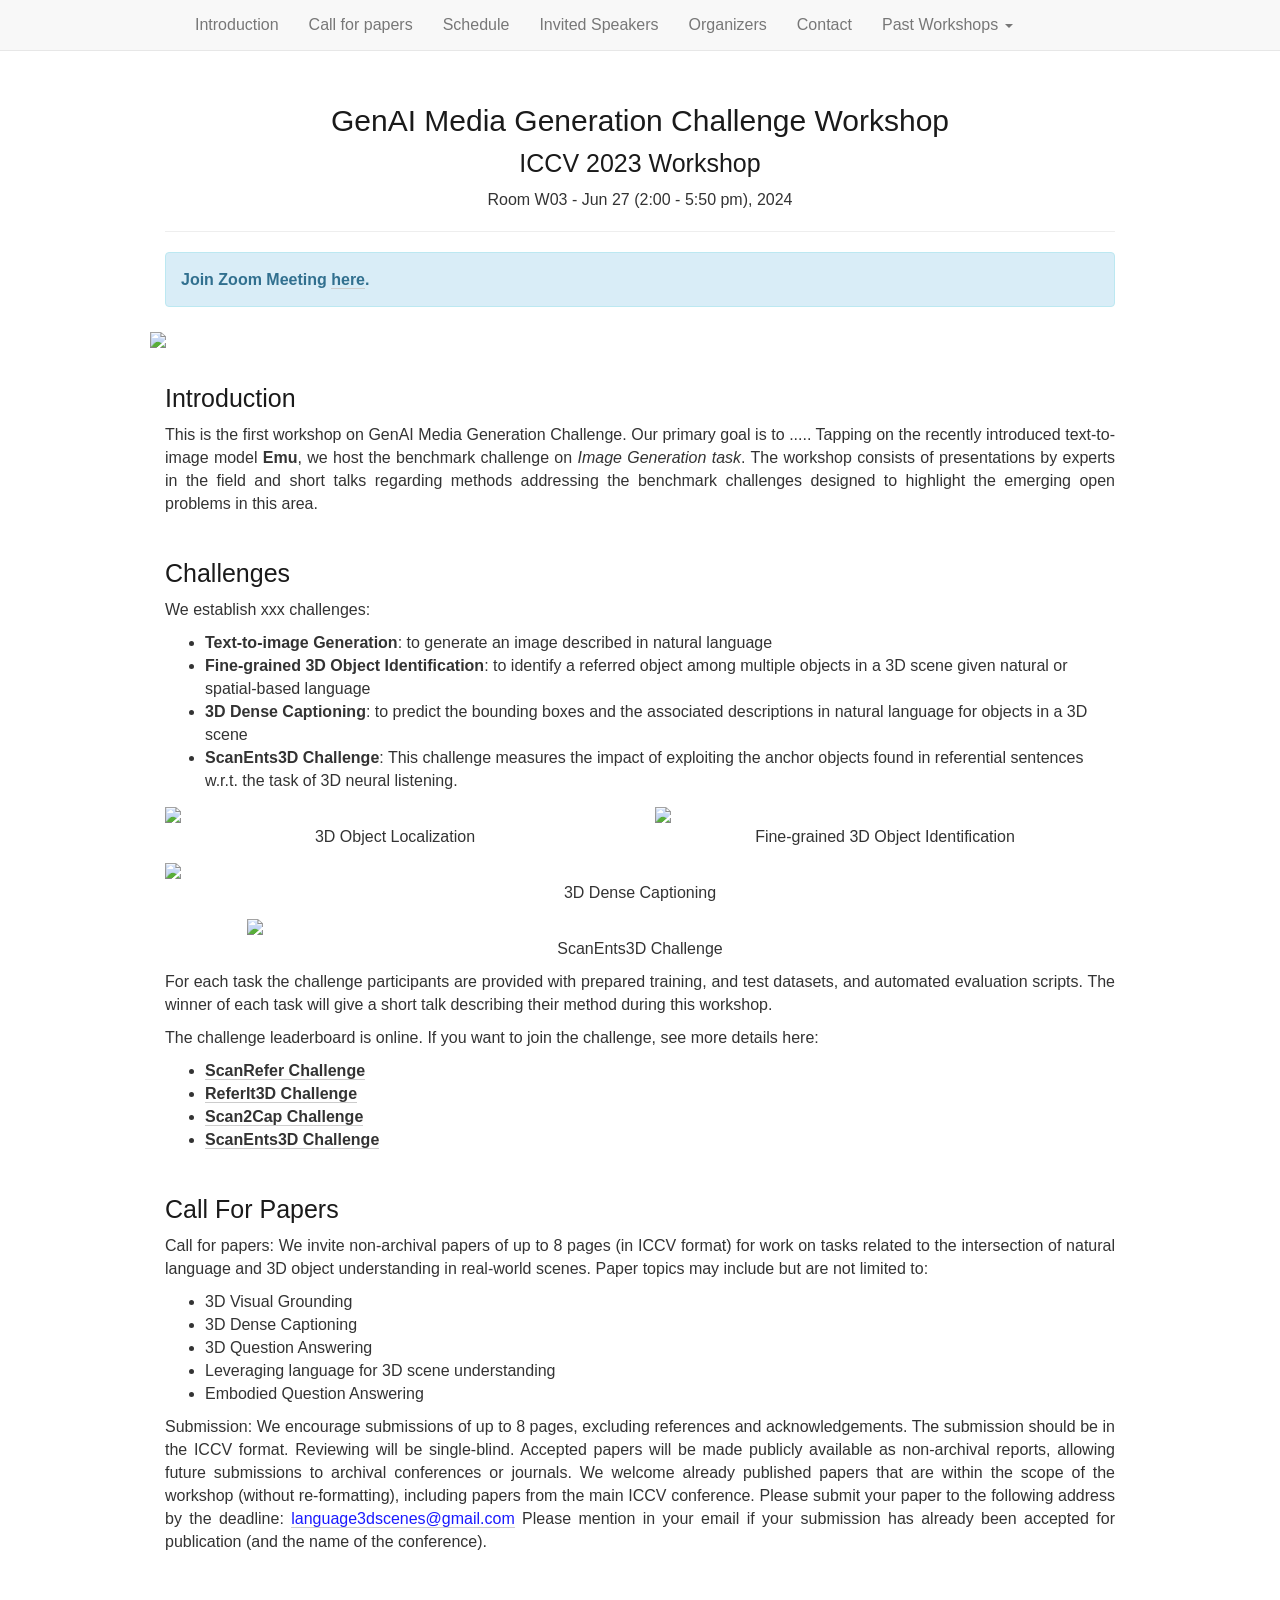
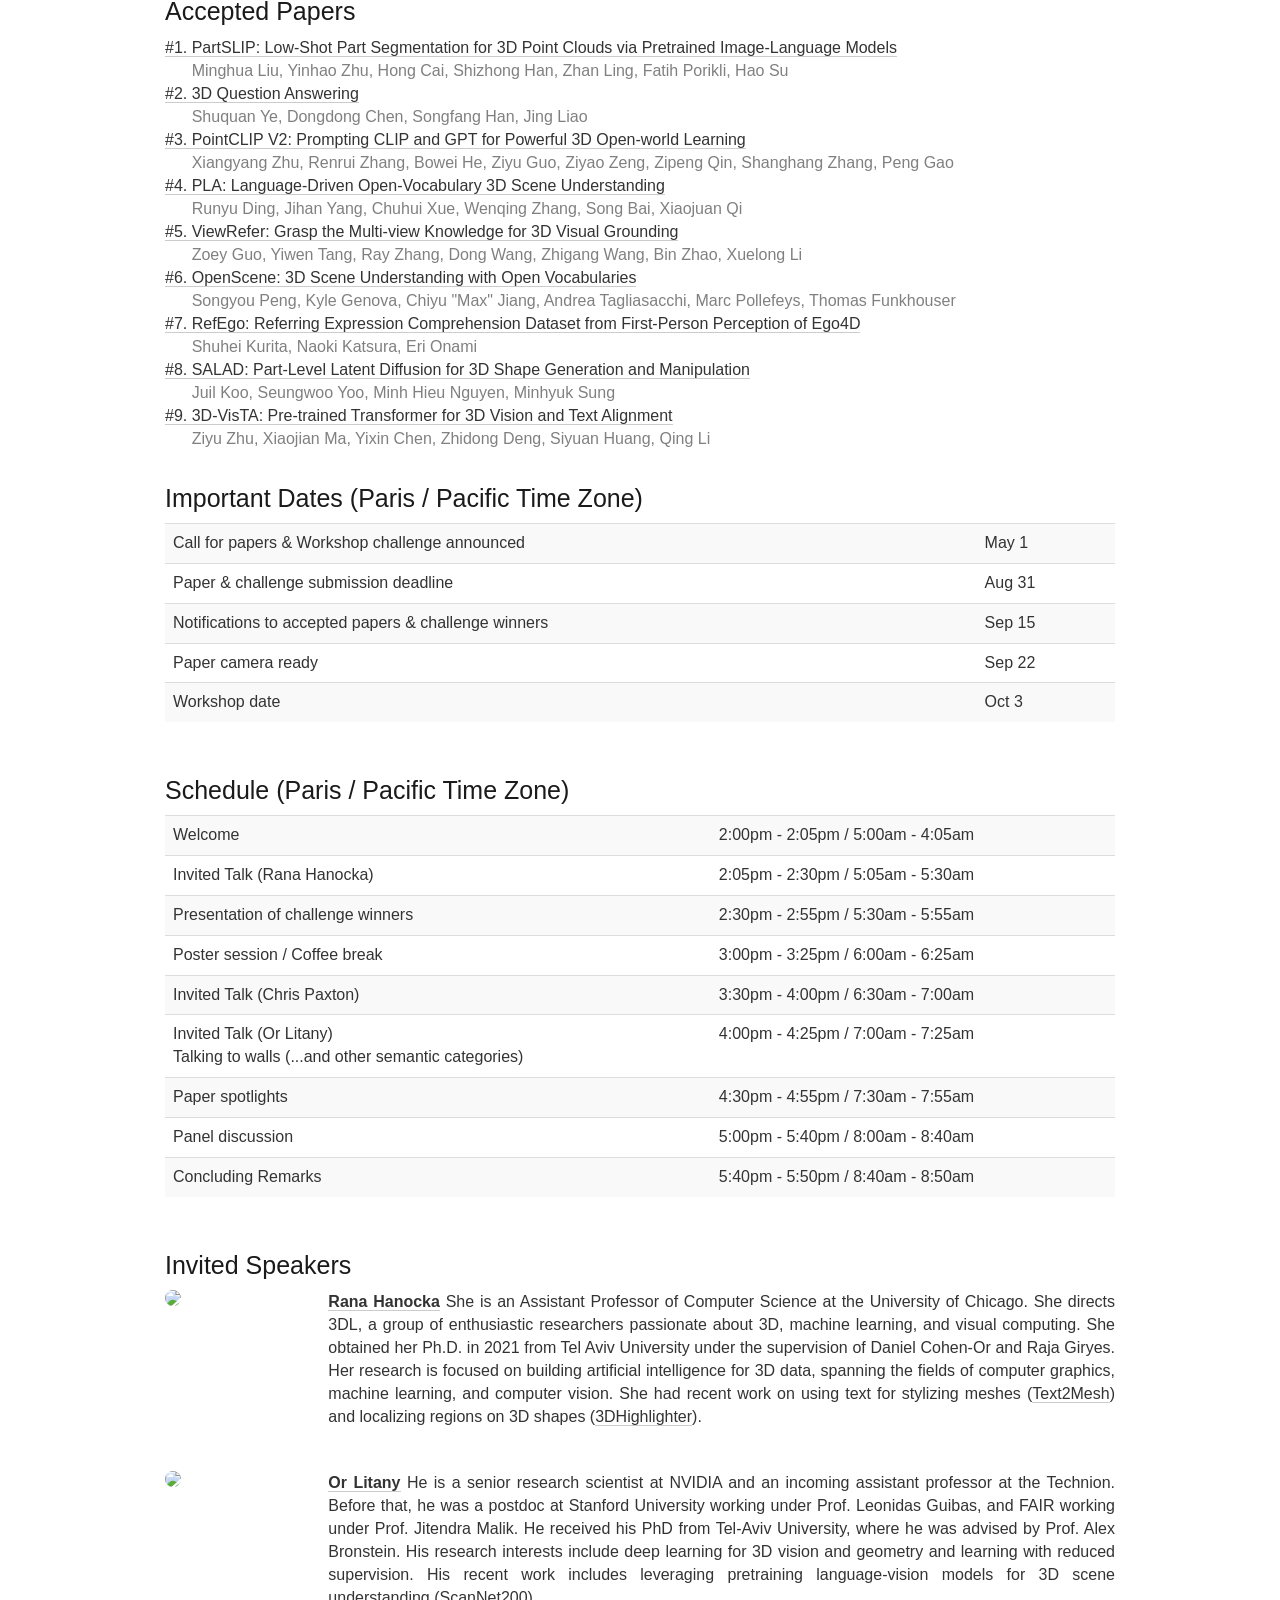
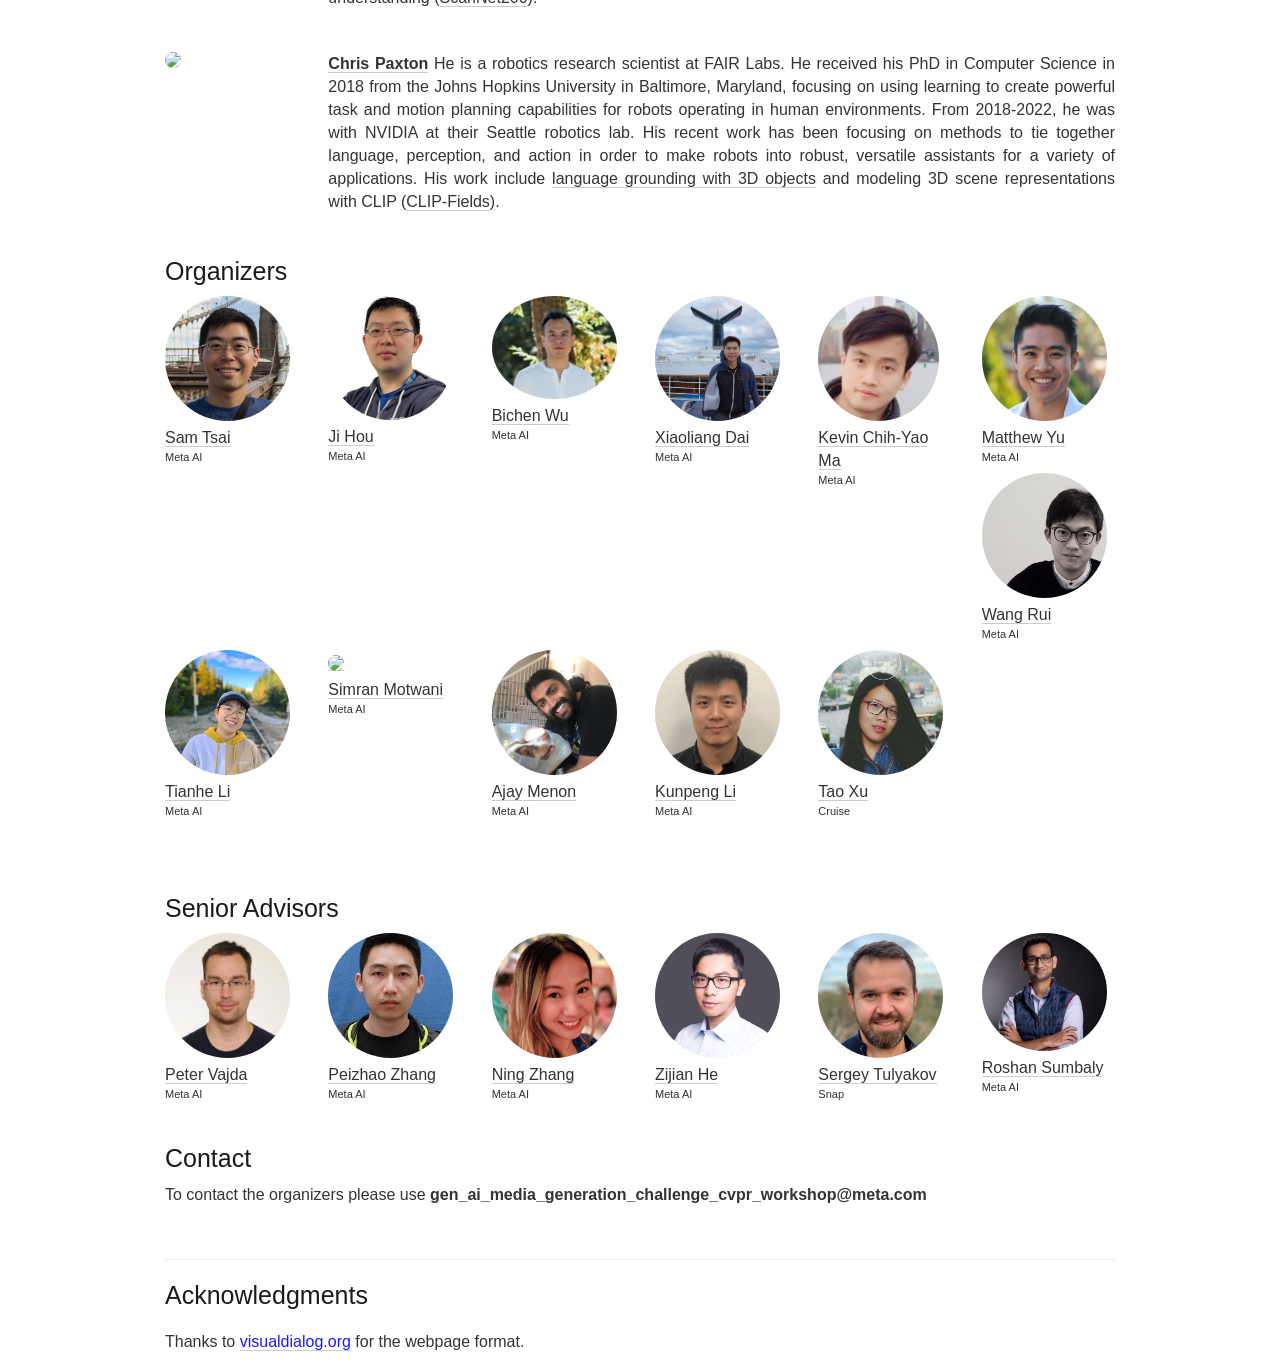
==== genai_eval/index.html @ ae099ee6 "add people photos" ====
<!DOCTYPE html>
<html>
  <head>
  <meta charset="utf-8"/>
  <meta name="viewport" content="width=device-width, initial-scale=1.0">
  <meta http-equiv="X-UA-Compatible" content="IE=edge,chrome=1">

  <meta name="keywords" content="eccv, workshop, computer vision, natural language processing, computer graphics, visual learning, machine learning">

  <link rel="shortcut icon" href="static/img/site/favicon.png">

  <title>GenAIMGC@CVPR24</title>
  <meta name="description" content="GenAI Media Generation Challenge, CVPR 2024 Workshop">

  <!--Open Graph Related Stuff-->
  <meta property="og:title" content="GenAI Media Generation Challenge Workshop"/>
  <meta property="og:url" content="https://languagefor3dscenes.github.io/ICCV2023"/>
  <meta property="og:description" content="Language for 3D Scenes, ECCV 2022 Workshop"/>
  <meta property="og:site_name" content="Language for 3D Scenes Workshop"/>
  <meta property="og:image" content="https://languagefor3dscenes.github.io/ICCV2023/static/img/site/teaser.jpg"/>

  <!--Twitter Card Stuff-->
  <meta name="twitter:card" content="summary_large_image"/>
  <meta name="twitter:title" content="Language for 3D Scenes Workshop"/>
  <meta name="twitter:image" content="https://languagefor3dscenes.github.io/ICCV2023/static/img/site/teaser.jpg">
  <meta name="twitter:url" content="https://languagefor3dscenes.github.io/ICCV2023"/>
  <meta name="twitter:description" content="Language for 3D Scenes, ECCV 2022 Workshop"/>

  <!-- CSS  -->
  <link rel="stylesheet" href="https://maxcdn.bootstrapcdn.com/bootstrap/3.3.5/css/bootstrap.min.css">
  <link rel="stylesheet" href="https://maxcdn.bootstrapcdn.com/font-awesome/4.4.0/css/font-awesome.min.css">
  <link rel="stylesheet" href="https://cdnjs.cloudflare.com/ajax/libs/codemirror/5.8.0/codemirror.min.css">
  <link rel="stylesheet" href="static/css/main.css" media="screen,projection">

  <script src="https://ajax.googleapis.com/ajax/libs/jquery/1.11.3/jquery.min.js"></script>
  <script src="https://maxcdn.bootstrapcdn.com/bootstrap/3.3.5/js/bootstrap.min.js"></script>
  <script src="https://cdnjs.cloudflare.com/ajax/libs/codemirror/5.8.0/codemirror.min.js"></script>
  <script src="https://cdnjs.cloudflare.com/ajax/libs/clipboard.js/1.5.3/clipboard.min.js"></script>

  <style>

    .people-pic {
      max-width: 125px;
      max-height: 125px;
      /*width:300px;*/
      /*height:300px;*/
      object-fit: cover;
      border-radius: 50%;
  }
  </style>
</head>

  <body>

    <!-- <div class="top-strip"></div> -->
<div class="navbar navbar-default navbar-fixed-top">
  <div class="container">

    <div class="navbar-header">
      <a class="navbar-brand" href="/"></a>
      <button class="navbar-toggle" type="button" data-toggle="collapse" data-target="#navbar-main">
        <span class="icon-bar"></span>
        <span class="icon-bar"></span>
        <span class="icon-bar"></span>
      </button>
    </div>

    <div class="navbar-collapse collapse" id="navbar-main">
      <ul class="nav navbar-nav">
        <li><a href="#intro">Introduction</a></li>
        <li><a href="#cfp">Call for papers</a></li>
        <li><a href="#dates">Schedule</a></li>
        <li><a href="#speakers">Invited Speakers</a></li>
        <li><a href="#organizers">Organizers</a></li>
        <li><a href="#contact">Contact</a></li>
        <li class="dropdown">
          <a href="#" class="dropdown-toggle" data-toggle="dropdown" role="button" aria-haspopup="true" aria-expanded="false">Past Workshops <span class="caret"></span></a>
          <ul class="dropdown-menu">
            <li><a href="../CVPR2021/index.html" target="__blank">CVPR 2021</a></li>
            <li><a href="../ECCV2022/" target="__blank">ECCV 2022</a></li>
          </ul>
        </li>
      </ul>
    </div>

  </div>
</div>


    <div class="container">
      <div class="page-content">
          <p><br /></p>
<div class="row">
  <div class="col-xs-12">
    <center><h1>GenAI Media Generation Challenge Workshop</h1></center>
    <center><h2>ICCV 2023 Workshop</h2></center>
    <center>Room W03 - Jun 27 (2:00 - 5:50 pm), 2024</center>
  </div>
</div>

<hr />


<!-- <br>
  <center>
  <h1 style="color:red"><a href="https://www.youtube.com/watch?v=gyJDGrbLknI">The <b>video recording</b> of this workshop is here!</a></h1>
  </center>
<br> -->

<div class="alert alert-info" role="alert">
  <b>Join Zoom Meeting  <a href="https://kaust.zoom.us/j/95818223470">here</a>.</b>
</div>



<div class="row" id="teaser">
    <div>
    <img src="static/img/site/emu.png" style="width: 100%; height: auto;"/>
  </div>
</div>


<!-- <div class="col-xs-6 col-sm-6 col-md-6 col-lg-6">
  <img src="static/img/site/a.png">
</div>

<div class="col-xs-6 col-sm-6 col-md-6 col-lg-6">
  <img src="static/img/site/b.png">
</div>
 -->






<p><br /></p>
<div class="row" id="intro">
  <div class="col-xs-12">
    <h2>Introduction</h2>
  </div>
</div>
<div class="row">
  <div class="col-xs-12">
    <p>
      This is the first workshop on GenAI Media Generation Challenge. Our primary goal is to ..... Tapping on the recently introduced text-to-image model <b>Emu</b>, we host the benchmark challenge on <i>Image Generation task</i>. The workshop consists of presentations by experts in the field and short talks regarding methods addressing the benchmark challenges designed to highlight the emerging open problems in this area.
    </p>
  </div>
</div>

<p><br /></p>
<div class="row" id="challenges">
  <div class="col-xs-12">
    <h2>Challenges</h2>
  </div>
</div>
<div class="row">
  <div class="col-xs-12">
    <p>
      We establish xxx challenges:
    </p>
    <ul>

      <li>
        <strong>Text-to-image Generation</strong>: to generate an image described in natural language
      </li>

      <li>
        <strong>Fine-grained 3D Object Identification</strong>: to identify a referred object among multiple objects in a 3D scene given natural or spatial-based language
      </li>

      <li>
        <strong>3D Dense Captioning</strong>: to predict the bounding boxes and the associated descriptions in natural language for objects in a 3D scene
      </li>

      <li>
        <strong>ScanEnts3D Challenge</strong>: This challenge measures the impact of exploiting the anchor objects found in referential sentences w.r.t. the task of 3D neural listening.
      </li>
    </ul>

    <div class="row" id="tasks">
      <div class="col-md-6">
        <img src="static/img/site/localization.jpg" height="180px" />
        <p style="text-align: center;">3D Object Localization</p>
      </div>
      <div class="col-md-6">
        <img src="static/img/site/identification.png" height="180px"/>
        <p style="text-align: center;">Fine-grained 3D Object Identification</p>
      </div>
    </div>

    <div class="row" id="tasksB">
      <div class="col-md-12" style="align-content: center;">
        <img src="static/img/site/captioning.jpg" />
        <p style="text-align: center;">3D Dense Captioning</p>
      </div>
    </div>

    <div class="row" id="tasksC">
      <div class="col-md-1"></div>
      <div class="col-md-10">
        <img src="static/img/site/scanents3d.png" />
        <p style="text-align: center;">ScanEnts3D Challenge</p>
      </div>
      <div class="col-md-1"></div>
    </div>



    <p>
      For each task the challenge participants are provided with prepared training, and test datasets, and automated evaluation scripts. The winner of each task will give a short talk describing their method during this workshop.
      <!-- In addition to the public train-val-test split, benchmarking is done on a hidden test set whose raw data can be downloaded without annotations;
      in order to participate in the benchmark, the predictions on the hidden test set are uploaded to the evaluation server, where they are evaluated.        -->
    </p>

    <p>
      The challenge leaderboard is online. If you want to join the challenge, see more details here:
    </p>
    <ul>
      <li>
        <strong><b><a href="https://kaldir.vc.in.tum.de/scanrefer_benchmark/benchmark_localization">ScanRefer Challenge</a></b></strong>
      </li>
      <li>
        <strong><b><a href="https://referit3d.github.io/benchmarks.html"> ReferIt3D Challenge</a></b></strong>
      </li>
      <li>
        <strong><b><a href="https://kaldir.vc.in.tum.de/scanrefer_benchmark/benchmark_captioning"> Scan2Cap Challenge</a></b></strong>
      </li>
      <li>
        <strong><b><a href="https://codalab.lisn.upsaclay.fr/competitions/13940"> ScanEnts3D Challenge</a></b></strong>
      </li>
    </ul>
  </div>
</div>

<p><br /></p>

<div class="row" id="cfp">
  <div class="col-xs-12">
    <h2>Call For Papers</h2>
  </div>
</div>
<div class="row">
  <div class="col-xs-12">
      <p>
        <span style="font-weight:500;">Call for papers:</span> We invite non-archival papers of up to 8 pages (in ICCV format) for work on tasks related to the intersection of natural language and 3D object understanding in real-world scenes.
        Paper topics may include but are not limited to:
      </p>
      <ul>
        <li>3D Visual Grounding</li>
        <li>3D Dense Captioning</li>
        <li>3D Question Answering</li>
        <li>Leveraging language for 3D scene understanding</li>
        <li>Embodied Question Answering</li>
      </ul>
      <p>
        <span style="font-weight:500;">Submission:</span> We encourage submissions of up to 8 pages, excluding references and acknowledgements.
        The submission should be in the ICCV format.
        Reviewing will be single-blind.
        Accepted papers will be made publicly available as non-archival reports, allowing future submissions to archival conferences or journals.
        We welcome already published papers that are within the scope of the workshop (without re-formatting), including papers from the main ICCV conference.
        Please submit your paper to the following address by the deadline: <span style="color:#1a1aff;font-weight:400;"><a href="mailto:language3dscenes@gmail.com">language3dscenes@gmail.com</a></span>
        Please mention in your email if your submission has already been accepted for publication (and the name of the conference).
      </p>
  </div>
</div>

<p><br /></p>
<div class="row" id="cfp">
  <div class="col-xs-12">
    <h2>Accepted Papers</h2>
  </div>
</div>
<div class="row">
  <div class="col-md-12">
    <table>
      <tbody>
      <tr><td><a href="https://arxiv.org/abs/2212.01558">#1. PartSLIP: Low-Shot Part Segmentation for 3D Point Clouds via Pretrained Image-Language Models</a><br>&nbsp;&nbsp;&nbsp;&nbsp;&nbsp;&nbsp;<font color="gray">Minghua Liu, Yinhao Zhu, Hong Cai, Shizhong Han, Zhan Ling, Fatih Porikli, Hao Su</font></td></tr>
      <tr><td><a href="https://arxiv.org/abs/2112.08359">#2. 3D Question Answering</a><br>&nbsp;&nbsp;&nbsp;&nbsp;&nbsp;&nbsp;<font color="gray">Shuquan Ye, Dongdong Chen, Songfang Han, Jing Liao</font></td></tr>
      <tr><td><a href="https://arxiv.org/abs/2211.11682">#3. PointCLIP V2: Prompting CLIP and GPT for Powerful 3D Open-world Learning</a><br>&nbsp;&nbsp;&nbsp;&nbsp;&nbsp;&nbsp;<font color="gray">Xiangyang Zhu, Renrui Zhang, Bowei He, Ziyu Guo, Ziyao Zeng, Zipeng Qin, Shanghang Zhang, Peng Gao</font></td> </tr>
      <tr><td><a href="https://arxiv.org/abs/2211.16312">#4. PLA: Language-Driven Open-Vocabulary 3D Scene Understanding</a> <br>&nbsp;&nbsp;&nbsp;&nbsp;&nbsp;&nbsp;<font color="gray">Runyu Ding, Jihan Yang, Chuhui Xue, Wenqing Zhang, Song Bai, Xiaojuan Qi</font></td></tr>
      <tr><td><a href="https://arxiv.org/abs/2303.16894">#5. ViewRefer: Grasp the Multi-view Knowledge for 3D Visual Grounding</a><br>&nbsp;&nbsp;&nbsp;&nbsp;&nbsp;&nbsp;<font color="gray">Zoey Guo, Yiwen Tang, Ray Zhang, Dong Wang, Zhigang Wang, Bin Zhao, Xuelong Li</font></td></tr>
      <tr><td><a href="https://arxiv.org/abs/2211.15654">#6.  OpenScene: 3D Scene Understanding with Open Vocabularies</a> <br>&nbsp;&nbsp;&nbsp;&nbsp;&nbsp;&nbsp;<font color="gray">Songyou Peng, Kyle Genova, Chiyu "Max" Jiang, Andrea Tagliasacchi, Marc Pollefeys, Thomas Funkhouser</font></td></tr>
      <tr><td><a href="https://openaccess.thecvf.com/content/ICCV2023/papers/Kurita_RefEgo_Referring_Expression_Comprehension_Dataset_from_First-Person_Perception_of_Ego4D_ICCV_2023_paper.pdf">#7. RefEgo: Referring Expression Comprehension Dataset from First-Person Perception of Ego4D </a> <br>&nbsp;&nbsp;&nbsp;&nbsp;&nbsp;&nbsp;<font color="gray">Shuhei Kurita, Naoki Katsura, Eri Onami</font></td></tr>
      <tr><td><a href="https://arxiv.org/abs/2303.12236">#8. SALAD: Part-Level Latent Diffusion for 3D Shape Generation and Manipulation</a> <br>&nbsp;&nbsp;&nbsp;&nbsp;&nbsp;&nbsp;<font color="gray">Juil Koo, Seungwoo Yoo, Minh Hieu Nguyen, Minhyuk Sung</font></td></tr>
      <tr><td><a href="https://3d-vista.github.io">#9. 3D-VisTA: Pre-trained Transformer for 3D Vision and Text Alignment</a> <br>&nbsp;&nbsp;&nbsp;&nbsp;&nbsp;&nbsp;<font color="gray">Ziyu Zhu, Xiaojian Ma, Yixin Chen, Zhidong Deng, Siyuan Huang, Qing Li</font></td></tr>
    </tbody></table>
  </div>

</div>

<p><br /></p>

<div class="row" id="dates">
  <div class="col-xs-12">
    <h2>Important Dates (Paris / Pacific Time Zone)</h2>
  </div>
</div>
<div class="row">
  <div class="col-xs-12">
    <table class="table table-striped">
      <tbody>
        <tr>
          <td>Call for papers & Workshop challenge announced</td>
          <td>May 1</td>
        </tr>
        <tr>
          <td>Paper & challenge submission deadline</td>
          <td>Aug 31</td>
        </tr>
        <tr>
          <td>Notifications to accepted papers & challenge winners</td>
          <td>Sep 15 </td>
        </tr>
        <tr>
          <td>Paper camera ready</td>
          <td>Sep 22 </td>
        </tr>
        <tr>
          <td>Workshop date</td>
          <td>Oct 3 </td>
        </tr>

      </tbody>
    </table>
  </div>
</div>

<p><br /></p>
<div class="row" id="schedule">
  <div class="col-xs-12">
    <h2>Schedule (Paris / Pacific Time Zone)</h2>
  </div>
</div>
<div class="row">
  <div class="col-xs-12">
     <table class="table table-striped">
      <tbody>
        <tr>
          <td>Welcome</td>
          <td>2:00pm - 2:05pm / 5:00am - 4:05am</td>
        </tr>
        <tr>
          <td>Invited Talk (Rana Hanocka)</td>
          <td>2:05pm - 2:30pm / 5:05am - 5:30am</td>
        </tr>
        <tr>
          <td>Presentation of challenge winners</td>
          <td>2:30pm - 2:55pm / 5:30am - 5:55am</td>
        </tr>
        <tr>
          <td>Poster session / Coffee break</td>
          <td>3:00pm - 3:25pm / 6:00am - 6:25am</td>
        </tr>
        <tr>
          <td>Invited Talk (Chris Paxton)</td>
          <td>3:30pm - 4:00pm / 6:30am - 7:00am</td>
        </tr>
        <tr>
          <td>Invited Talk (Or Litany)<br/>Talking to walls (...and other semantic categories)</td>
          <td>4:00pm - 4:25pm / 7:00am - 7:25am</td>
        </tr>
        <tr>
          <td>Paper spotlights</td>
          <td>4:30pm - 4:55pm / 7:30am - 7:55am</td>
        </tr>
        <tr>
          <td>Panel discussion</td>
          <td>5:00pm - 5:40pm / 8:00am - 8:40am</td>
        </tr>
        <tr>
          <td>Concluding Remarks</td>
          <td>5:40pm - 5:50pm / 8:40am - 8:50am</td>
        </tr>
      </tbody>
    </table>
  </div>
</div>

<p><br /></p>
<div class="row" id="speakers">
  <div class="col-xs-12">
    <h2>Invited Speakers</h2>
  </div>
</div>

<div class="row">
  <div class="col-md-2">
    <a href="https://people.cs.uchicago.edu/~ranahanocka/"><img class="people-pic" style="float:left;margin-right:50px;" src="static/img/people/rana.jpg" /></a>
  </div>
  <div class="col-md-10">
    <p>
      <b><a href="https://people.cs.uchicago.edu/~ranahanocka/">Rana Hanocka</a></b> She is an Assistant Professor of Computer Science at the University of Chicago. She directs 3DL, a group of enthusiastic researchers passionate about 3D, machine learning, and visual computing. She obtained her Ph.D. in 2021 from Tel Aviv University under the supervision of Daniel Cohen-Or and Raja Giryes.  Her research is focused on building artificial intelligence for 3D data, spanning the fields of computer graphics, machine learning, and computer vision. She had recent work on using text for stylizing meshes (<a href="https://threedle.github.io/text2mesh/">Text2Mesh</a>) and localizing regions on 3D shapes (<a href="https://threedle.github.io/3DHighlighter/">3DHighlighter</a>).
    </p>
  </div>
</div>
<p><br /></p>

<div class="row">
  <div class="col-md-2">
    <a href="https://orlitany.github.io/"><img class="people-pic" style="float:left;margin-right:50px;" src="static/img/people/or.jpg" /></a>
  </div>
  <div class="col-md-10">
    <p>
      <b><a href="https://orlitany.github.io/">Or Litany</a></b> He is a senior research scientist at NVIDIA and an incoming assistant professor at the Technion. Before that, he was a postdoc at Stanford University working under Prof. Leonidas Guibas, and FAIR working under Prof. Jitendra Malik. He received his PhD from Tel-Aviv University, where he was advised by Prof. Alex Bronstein. His research interests include deep learning for 3D vision and geometry and learning with reduced supervision.  His recent work includes leveraging pretraining language-vision models for 3D scene understanding (<a href="https://rozdavid.github.io/scannet200">ScanNet200</a>).
    </p>
  </div>
</div>


<p><br /></p>
<div class="row">
  <div class="col-md-2">
    <a href="https://cpaxton.github.io/about/"><img class="people-pic" style="float:left;margin-right:50px;" src="static/img/people/paxton.jpg" /></a>
  </div>
  <div class="col-md-10">
    <p>
      <b><a href="https://cpaxton.github.io/about/">Chris Paxton</a></b> He is a robotics research scientist at FAIR Labs. He received his PhD in Computer Science in 2018 from the Johns Hopkins University in Baltimore, Maryland, focusing on using learning to create powerful task and motion planning capabilities for robots operating in human environments. From 2018-2022, he was with NVIDIA at their Seattle robotics lab. His recent work has been focusing on methods to tie together language, perception, and action in order to make robots into robust, versatile assistants for a variety of applications. His work include <a href="https://arxiv.org/pdf/2107.12514.pdf">language grounding with 3D objects</a> and modeling 3D scene representations with CLIP (<a href="https://mahis.life/clip-fields/">CLIP-Fields</a>).
      <!-- He finished his PhD at MIT, advised by Bill Freeman and Josh Tenenbaum, and his undergraduate degrees at Tsinghua University, working with Zhuowen Tu. -->
    </p>
  </div>
</div>

<!-- <p><br /></p>
<div class="row">
  <div class="col-md-2">
    <a href="https://profiles.stanford.edu/silvio-savarese"><img class="people-pic" style="float:left;margin-right:50px;" src="static/img/people/silvio-savarese.png" /></a>
  </div>
  <div class="col-md-10">
    <p>
      <b><a href="https://profiles.stanford.edu/silvio-savarese">Silvio Savarese</a></b> He is Executive Vice President and Chief Scientist of Salesforce Research as well as an Adjunct Faculty of Computer Science at Stanford University, where he served as an Associate Professor with tenure until winter 2021. At Stanford he was appointed as the inaugural Mindtree Faculty Scholar in 2018 and served as a Director of the SAIL-Toyota Center for AI Research from 2016-2018. Prior to Stanford, he was an Assistant Professor of Electrical and Computer Engineering at the University of Michigan, Ann Arbor, from 2008-2013. His research interests include computer vision, robotic perception, and machine learning.  He has worked learning joint representations of language and 3D (<a href="https://mahis.life/clip-fields/">Text2Shape</a>, <a href="https://mahis.life/clip-fields/">ULIP</a>).
    </p>
  </div>
</div>
<p><br /></p> -->

</div>

<!-- <p><br /></p>
<div class="row" id="speakers">
  <div class="col-xs-12">
    <h2>Panelists</h2>
  </div>
</div> -->

<!-- <div class="row">
  <div class="col-md-2">
    <a href="https://www.cc.gatech.edu/~dbatra/"><img class="people-pic" style="float:left;margin-right:50px;" src="static/img/people/batra.jpeg" /></a>
  </div>
  <div class="col-md-10">
    <p>
      <b><a href="https://www.cc.gatech.edu/~dbatra/">Dhruv Batra</a></b> is an Associate Professor in the School of
      Interactive Computing at Georgia Tech and a Research Scientist at Facebook AI Research (FAIR).
      His research interests lie at the intersection of machine learning, computer vision, natural language processing,
      and AI. The long-term goal of his research is to develop agents that 'see' (or more generally
      perceive their environment through vision, audition, or other senses), 'talk' (i.e. hold a natural language dialog
      grounded in their environment), 'act' (e.g. navigate their environment and interact with it to accomplish goals),
      and 'reason' (i.e., consider the long-term consequences of their actions).
      He is a recipient of the Presidential Early Career Award for Scientists and Engineers (PECASE) 2019.
    </p>
  </div>
</div>
<p><br /></p>

<div class="row">
  <div class="col-md-2">
    <a href="https://www.cs.cmu.edu/~katef/"><img class="people-pic" style="float:left;margin-right:50px;" src="static/img/people/fragk.jpeg" /></a>
  </div>
  <div class="col-md-10">
    <p>
      <b><a href="https://www.cs.cmu.edu/~katef/">Katerina Fragkiadaki</a></b> is an Assistant Professor in the Machine Learning Department at Carnegie Mellon.
      Prior to joining MLD's faculty she worked as a postdoctoral researcher first at UC Berkeley working with Jitendra Malik and then
      at Google Research in Mountain View working with the video group. Katerina is interested in building machines that understand the
      stories that videos portray, and, inversely, in using videos to teach machines about the world. The penultimate goal is
      to build a machine that understands movie plots, and the ultimate goal is to build a machine that would want to watch Bergman over this.
    </p>
  </div>
</div>
<p><br /></p>

<div class="row">
  <div class="col-md-2">
    <a href="https://www.cs.utexas.edu/~mooney/"><img class="people-pic" style="float:left;margin-right:50px;" src="static/img/people/mooney_raymond.jpeg" /></a>
  </div>
  <div class="col-md-10">
    <p>
      <b><a href="https://www.cs.utexas.edu/~mooney/">Raymond Mooney</a></b> is a Professor in the Department of Computer Science at the University of Texas at Austin. He received his Ph.D. in 1988 from the University of Illinois at Urbana/Champaign. He is an author of over 160 published research papers, primarily in the areas of machine learning and natural language processing. He was the President of the International Machine Learning Society from 2008-2011, program co-chair for AAAI 2006, general chair for HLT-EMNLP 2005, and co-chair for ICML 1990. He is a Fellow of the American Association for Artificial Intelligence, the Association for Computing Machinery, and the Association for Computational Linguistics and the recipient of best paper awards from AAAI-96, KDD-04, ICML-05 and ACL-07.
    </p>
  </div>
</div>
<p><br /></p> -->

<p><br /></p>

<div class="row" id="organizers">
  <div class="col-xs-12">
    <h2>Organizers</h2>
  </div>
</div>

<div class="row">

  <div class="col-xs-2">
    <a href="">
      <img class="people-pic" src="static/img/people/sam_tsai.jpg" />
    </a>
    <div class="people-name">
      <a href="https://daveredrum.github.io/">Sam Tsai</a>
      <h6>Meta AI</h6>
    </div>
  </div>

  <div class="col-xs-2">
    <a href="https://sekunde.github.io">
      <img class="people-pic" src="static/img/people/ji_hou.jpg" />
    </a>
    <div class="people-name">
      <a href="https://sekunde.github.io/">Ji Hou</a>
      <h6>Meta AI</h6>
    </div>
  </div>

  <div class="col-xs-2">
    <a href="">
      <img class="people-pic" src="static/img/people/bichen_wu.jpg" />
    </a>
    <div class="people-name">
      <a href="">Bichen Wu</a>
      <h6>Meta AI</h6>
    </div>
  </div>

  <div class="col-xs-2">
    <a href="">
      <img class="people-pic" src="static/img/people/xiaoliang_dai.jpg" />
    </a>
    <div class="people-name">
      <a href="">Xiaoliang Dai</a>
      <h6>Meta AI</h6>
    </div>
  </div>

  <div class="col-xs-2">
    <a href="">
      <img class="people-pic" src="static/img/people/kevin_ma.jpg" />
    </a>
    <div class="people-name">
      <a href="">Kevin Chih-Yao Ma</a>
      <h6>Meta AI</h6>
    </div>
  </div>

  <div class="col-xs-2">
    <a href="">
      <img class="people-pic" src="static/img/people/matthew_yu.jpg" />
    </a>
    <div class="people-name">
      <a href="">Matthew Yu</a>
      <h6>Meta AI</h6>
    </div>
  </div>

  <div class="col-xs-2">
    <a href="">
      <img class="people-pic" src="static/img/people/rui_wang.jpg" />
    </a>
    <div class="people-name">
      <a href="">Wang Rui</a>
      <h6>Meta AI</h6>
    </div>
  </div>

  <div class="col-xs-2">
    <a href="">
      <img class="people-pic" src="static/img/people/tianhe_li.jpg" />
    </a>
    <div class="people-name">
      <a href="">Tianhe Li</a>
      <h6>Meta AI</h6>
    </div>
  </div>

  <div class="col-xs-2">
    <a href="">
      <img class="people-pic" src="static/img/people/simran_motwani" />
    </a>
    <div class="people-name">
      <a href="">Simran Motwani</a>
      <h6>Meta AI</h6>
    </div>
  </div>

  <div class="col-xs-2">
    <a href="">
      <img class="people-pic" src="static/img/people/ajay_menon.jpg" />
    </a>
    <div class="people-name">
      <a href="">Ajay Menon</a>
      <h6>Meta AI</h6>
    </div>
  </div>

  <div class="col-xs-2">
    <a href="">
      <img class="people-pic" src="static/img/people/kunpeng_li.jpg" />
    </a>
    <div class="people-name">
      <a href="">Kunpeng Li</a>
      <h6>Meta AI</h6>
    </div>
  </div>


  <div class="col-xs-2">
    <a href="">
      <img class="people-pic" src="static/img/people/tao_xu.jpg" />
    </a>
    <div class="people-name">
      <a href="">Tao Xu</a>
      <h6>Cruise</h6>
    </div>
  </div>



</div>
<p><br /></p>
<p><br /></p>

<div class="row" id="advisors">
  <div class="col-xs-12">
    <h2>Senior Advisors</h2>
  </div>
</div>

<div class="row">

  <div class="col-xs-2">
    <a href="">
      <img class="people-pic" src="static/img/people/peter_vajda.jpg" />
    </a>
    <div class="people-name">
      <a href="">Peter Vajda</a>
      <h6>Meta AI</h6>
    </div>
  </div>

  <div class="col-xs-2">
    <a href="">
      <img class="people-pic" src="static/img/people/peizhao_zhang.jpg" />
    </a>
    <div class="people-name">
      <a href="">Peizhao Zhang</a>
      <h6>Meta AI</h6>
    </div>
  </div>

  <div class="col-xs-2">
    <a href="">
      <img class="people-pic" src="static/img/people/ning_zhang.jpg" />
    </a>
    <div class="people-name">
      <a href="">Ning Zhang</a>
      <h6>Meta AI</h6>
    </div>
  </div>

  <div class="col-xs-2">
    <a href="">
      <img class="people-pic" src="static/img/people/zijian_he.jpg" />
    </a>
    <div class="people-name">
      <a href="">Zijian He</a>
      <h6>Meta AI</h6>
    </div>
  </div>

  <div class="col-xs-2">
    <a href="">
      <img class="people-pic" src="static/img/people/sergey_tulyakov.jpg" />
    </a>
    <div class="people-name">
      <a href="">Sergey Tulyakov</a>
      <h6>Snap</h6>
    </div>
  </div>

  <div class="col-xs-2">
    <a href="">
      <img class="people-pic" src="static/img/people/roshan_sumbaly.jpg" />
    </a>
    <div class="people-name">
      <a href="">Roshan Sumbaly</a>
      <h6>Meta AI</h6>
    </div>
  </div>


</div>

<p><br /></p>

<div class="row" id="contact">
  <div class="col-xs-12">
    <h2>Contact</h2>
  </div>
</div>
<div class="row">
  <div class="col-xs-12">
    <p>
      To contact the organizers please use <b>gen_ai_media_generation_challenge_cvpr_workshop@meta.com</b>
    </p>
  </div>
</div>
<p><br /></p>

<hr />

<div class="row">
  <div class="col-xs-12">
    <h2>Acknowledgments</h2>
  </div>
</div>
<p><a name="/acknowledgements"></a></p>
<div class="row">
  <div class="col-xs-12">
    <p>
      Thanks to <span style="color:#1a1aff;font-weight:400;"> <a href="https://visualdialog.org/">visualdialog.org</a></span> for the webpage format.
    </p>
  </div>
</div>

      </div>
    </div>

  </body>
</html>
---- genai_eval/static/css/main.css ----
body {
    font-size: 16px;
    line-height: 23px;
    font-weight: 300;
    -webkit-font-smoothing: subpixel-antialiased;
    color: #333;
    padding-top: 70px;
  }
  
  body *::selection {
    background: #e67e22;
    color: #fff;
  }
  
  .container {
    max-width: 980px;
  }
  
  .top-strip {
    background-color: #000;
    height: 0.25em;
    width: 100%;
  }
  
  h1,h2,h3 {
    color: #1a1a1a;
    font-weight: 300;
  }
  
  h1 {
    margin: 0 0 10px;
    font-size: 30px;
    line-height: 35px;
  }
  
  h2 {
    margin: 0 0 10px;
    font-size: 25px;
    line-height: 30px;
  }
  
  h3 {
    margin: 0;
    font-size: 20px;
    line-height: 25px;
  }
  
  .page-header {
    margin-top: 20px;
    /*border-color: #3498db;*/
  }
  
  p.authors {
    margin-bottom: 5px;
    color: #808080;
    font-size: 20px;
  }
  
  p.authors a {
    border-color: #dedede;
  }
  
  img {
    max-width: 100%;
  }
  
  p {
    text-align: justify;
  }
  
  a {
    text-decoration: none;
    border-bottom: 1px solid #ccc;
    color: inherit;
  }
  
  .navbar a {
    border-bottom: 0;
  }
  
  p.lead.authors a {
    border-bottom: none;
  }
  
  a:hover, a:focus {
    color: inherit;
    text-decoration: none;
  }
  
  .thumb {
    margin: 20px 0;
    border: 1px solid #808080;
  }
  
  pre {
    color: #333;
    font-size: 12px;
    line-height: 17px;
  }
  
  #vimeo-embed {
    position: relative;
    padding-bottom: 56.25%;
    height: 0;
    overflow: hidden;
    max-width: 100%;
    height: auto;
  }
  
  #vimeo-embed iframe,
  #vimeo-embed object,
  #vimeo-embed embed {
    position: absolute;
    top: 0;
    left: 0;
    width: 100%;
    height: 100%;
  }
  
  .people-pic {
    max-width: 125px;
    max-height: 125px;
  }
  
  .people-name {
    margin: 5px 0 10px;
  }
  
  .people-name h6 {
    margin: 2px 0;
    font-weight: 300;
    font-size: 11px;
  }
  
  #sequence {
    height: 70px;
  }
  
  #legend {
    padding: 10px 0 0 3px;
  }
  
  #sequence text, #legend text {
    font-weight: 300;
    fill: #fff;
  }
  
  #chart {
    position: relative;
    border-right: 1px solid #eee;
  }
  
  #chart path {
    stroke: #fff;
  }
  
  #explanation {
    position: absolute;
    top: 240px;
    left: 180px;
    width: 140px;
    text-align: center;
    color: #666;
    z-index: -1;
  }
  
  #percentage {
    font-size: 2.5em;
  }
  
  .sponsor img {
    max-height: 150px;
    max-width: 350px;
    /*border: 1px solid black;*/
    padding: 10px;
    margin-right: 20px;
  
  }
  
  .vid-container {
    position: relative;
    height: 0;
    overflow: hidden;
    padding-bottom: 56.25%;
  }
  
  .vid-container iframe {
    position: absolute;
    top:0;
    left: 0;
    width: 100%;
    height: 100%;
  }
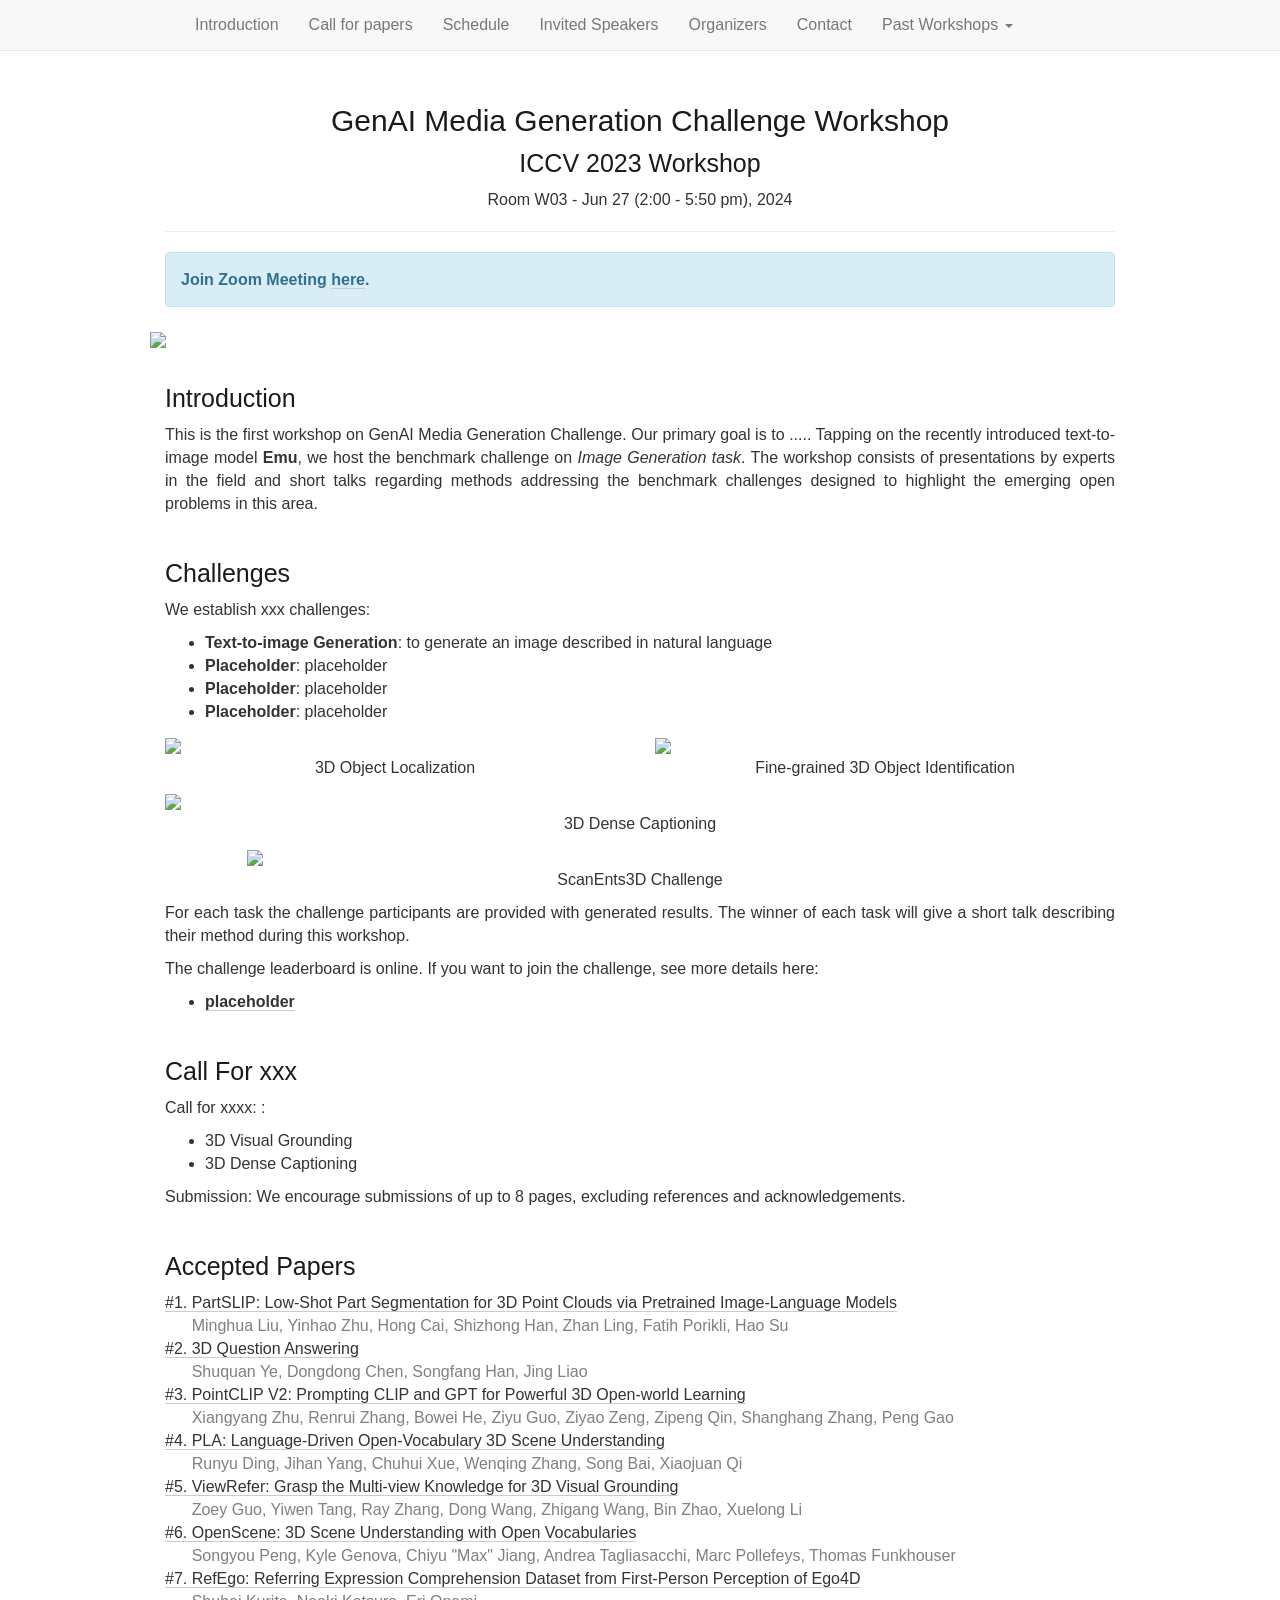
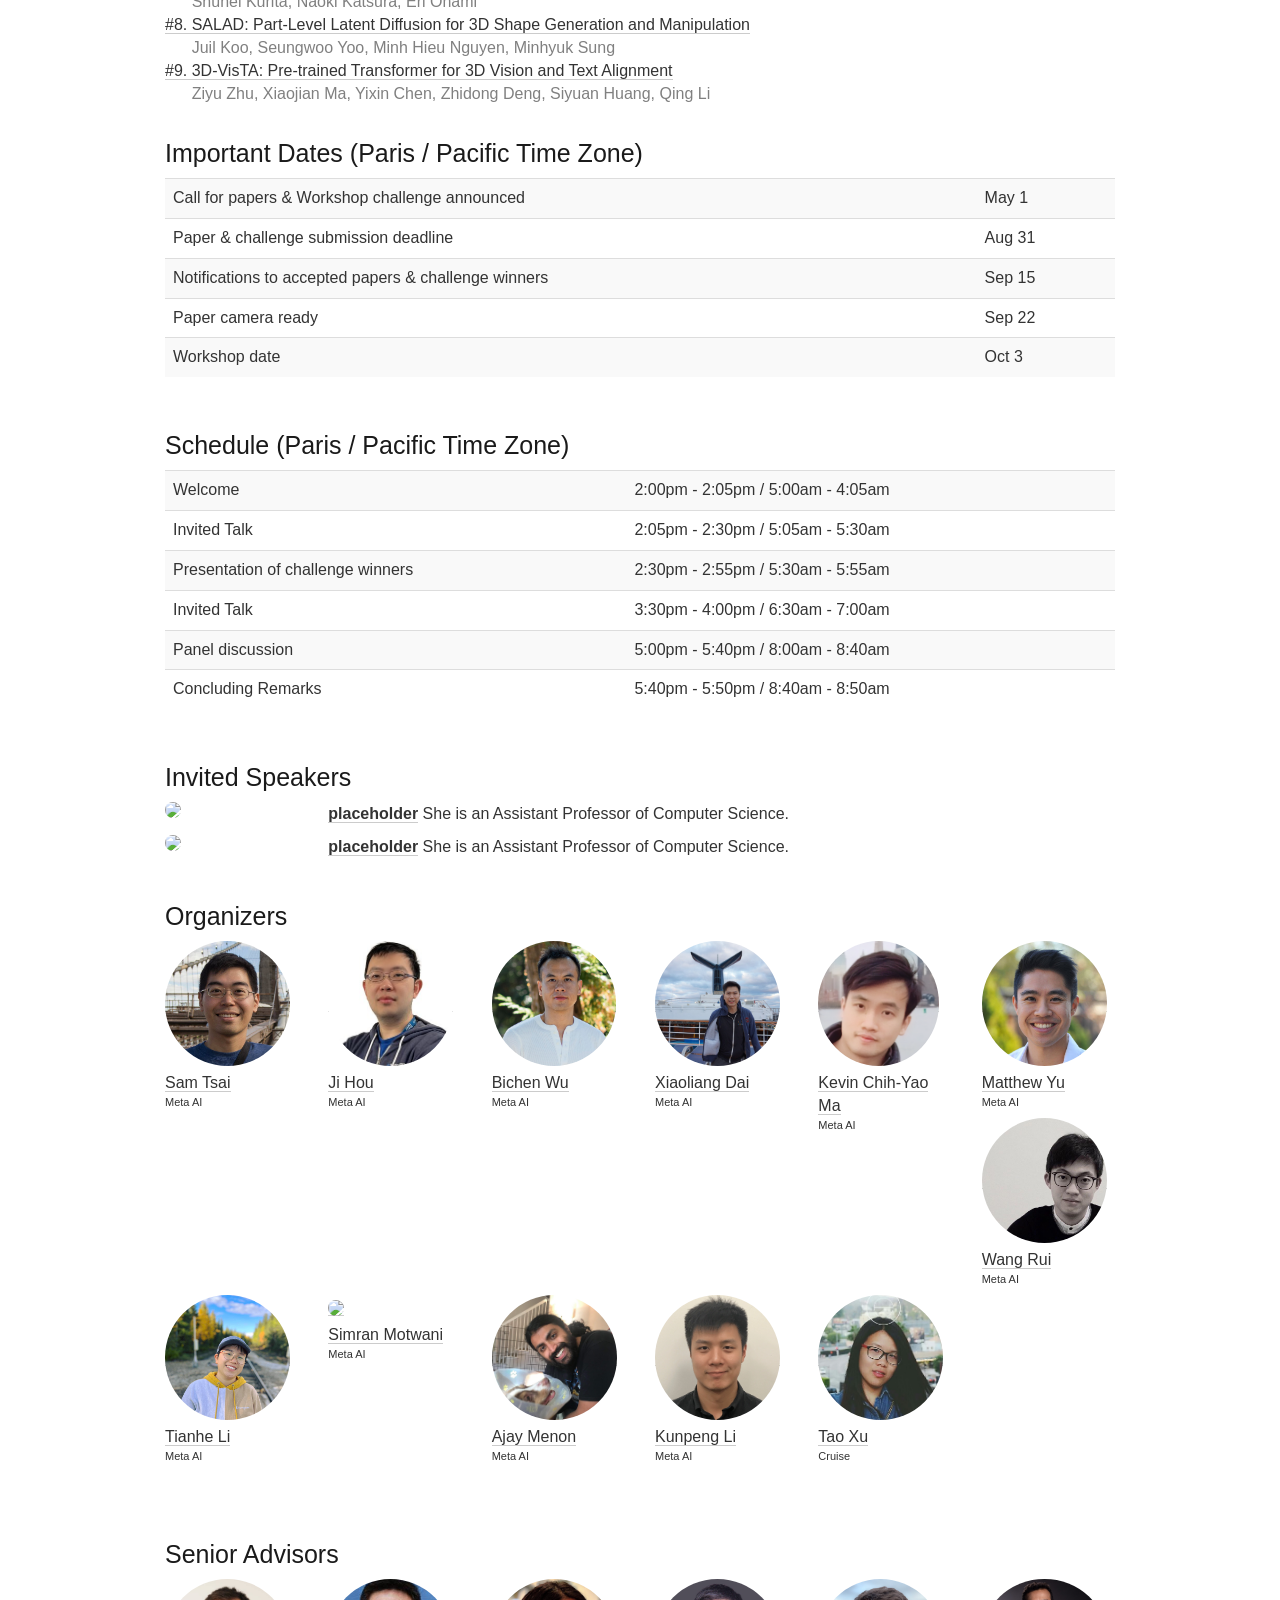
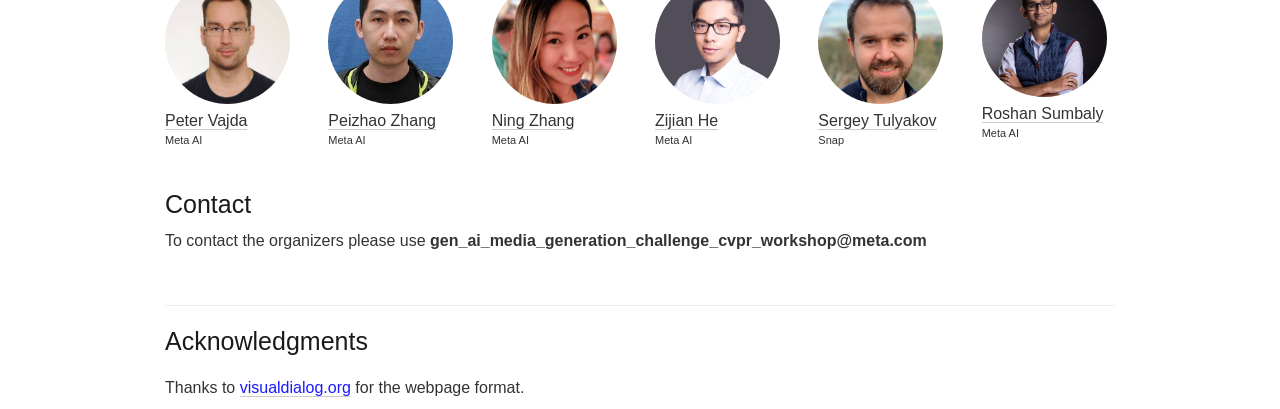
==== commit a6e5ce19: "add people photos" ====
--- a/genai_eval/index.html
+++ b/genai_eval/index.html
@@ -167,15 +167,15 @@
       </li>
 
       <li>
-        <strong>Fine-grained 3D Object Identification</strong>: to identify a referred object among multiple objects in a 3D scene given natural or spatial-based language
+        <strong>Placeholder</strong>: placeholder
       </li>
 
       <li>
-        <strong>3D Dense Captioning</strong>: to predict the bounding boxes and the associated descriptions in natural language for objects in a 3D scene
+        <strong>Placeholder</strong>: placeholder
       </li>
 
       <li>
-        <strong>ScanEnts3D Challenge</strong>: This challenge measures the impact of exploiting the anchor objects found in referential sentences w.r.t. the task of 3D neural listening.
+        <strong>Placeholder</strong>: placeholder
       </li>
     </ul>
 
@@ -209,7 +209,7 @@
 
 
     <p>
-      For each task the challenge participants are provided with prepared training, and test datasets, and automated evaluation scripts. The winner of each task will give a short talk describing their method during this workshop.
+      For each task the challenge participants are provided with generated results. The winner of each task will give a short talk describing their method during this workshop.
       <!-- In addition to the public train-val-test split, benchmarking is done on a hidden test set whose raw data can be downloaded without annotations;
       in order to participate in the benchmark, the predictions on the hidden test set are uploaded to the evaluation server, where they are evaluated.        -->
     </p>
@@ -219,16 +219,7 @@
     </p>
     <ul>
       <li>
-        <strong><b><a href="https://kaldir.vc.in.tum.de/scanrefer_benchmark/benchmark_localization">ScanRefer Challenge</a></b></strong>
-      </li>
-      <li>
-        <strong><b><a href="https://referit3d.github.io/benchmarks.html"> ReferIt3D Challenge</a></b></strong>
-      </li>
-      <li>
-        <strong><b><a href="https://kaldir.vc.in.tum.de/scanrefer_benchmark/benchmark_captioning"> Scan2Cap Challenge</a></b></strong>
-      </li>
-      <li>
-        <strong><b><a href="https://codalab.lisn.upsaclay.fr/competitions/13940"> ScanEnts3D Challenge</a></b></strong>
+        <strong><b><a href="https://kaldir.vc.in.tum.de/scanrefer_benchmark/benchmark_localization">placeholder</a></b></strong>
       </li>
     </ul>
   </div>
@@ -238,30 +229,22 @@
 
 <div class="row" id="cfp">
   <div class="col-xs-12">
-    <h2>Call For Papers</h2>
+    <h2>Call For xxx</h2>
   </div>
 </div>
 <div class="row">
   <div class="col-xs-12">
       <p>
-        <span style="font-weight:500;">Call for papers:</span> We invite non-archival papers of up to 8 pages (in ICCV format) for work on tasks related to the intersection of natural language and 3D object understanding in real-world scenes.
-        Paper topics may include but are not limited to:
+        <span style="font-weight:500;">Call for xxxx:</span> :
       </p>
       <ul>
         <li>3D Visual Grounding</li>
         <li>3D Dense Captioning</li>
-        <li>3D Question Answering</li>
-        <li>Leveraging language for 3D scene understanding</li>
-        <li>Embodied Question Answering</li>
+
       </ul>
       <p>
         <span style="font-weight:500;">Submission:</span> We encourage submissions of up to 8 pages, excluding references and acknowledgements.
-        The submission should be in the ICCV format.
-        Reviewing will be single-blind.
-        Accepted papers will be made publicly available as non-archival reports, allowing future submissions to archival conferences or journals.
-        We welcome already published papers that are within the scope of the workshop (without re-formatting), including papers from the main ICCV conference.
-        Please submit your paper to the following address by the deadline: <span style="color:#1a1aff;font-weight:400;"><a href="mailto:language3dscenes@gmail.com">language3dscenes@gmail.com</a></span>
-        Please mention in your email if your submission has already been accepted for publication (and the name of the conference).
+
       </p>
   </div>
 </div>
@@ -342,7 +325,7 @@
           <td>2:00pm - 2:05pm / 5:00am - 4:05am</td>
         </tr>
         <tr>
-          <td>Invited Talk (Rana Hanocka)</td>
+          <td>Invited Talk </td>
           <td>2:05pm - 2:30pm / 5:05am - 5:30am</td>
         </tr>
         <tr>
@@ -350,22 +333,9 @@
           <td>2:30pm - 2:55pm / 5:30am - 5:55am</td>
         </tr>
         <tr>
-          <td>Poster session / Coffee break</td>
-          <td>3:00pm - 3:25pm / 6:00am - 6:25am</td>
-        </tr>
-        <tr>
-          <td>Invited Talk (Chris Paxton)</td>
+          <td>Invited Talk</td>
           <td>3:30pm - 4:00pm / 6:30am - 7:00am</td>
         </tr>
-        <tr>
-          <td>Invited Talk (Or Litany)<br/>Talking to walls (...and other semantic categories)</td>
-          <td>4:00pm - 4:25pm / 7:00am - 7:25am</td>
-        </tr>
-        <tr>
-          <td>Paper spotlights</td>
-          <td>4:30pm - 4:55pm / 7:30am - 7:55am</td>
-        </tr>
-        <tr>
           <td>Panel discussion</td>
           <td>5:00pm - 5:40pm / 8:00am - 8:40am</td>
         </tr>
@@ -379,6 +349,7 @@
 </div>
 
 <p><br /></p>
+
 <div class="row" id="speakers">
   <div class="col-xs-12">
     <h2>Invited Speakers</h2>
@@ -391,105 +362,22 @@
   </div>
   <div class="col-md-10">
     <p>
-      <b><a href="https://people.cs.uchicago.edu/~ranahanocka/">Rana Hanocka</a></b> She is an Assistant Professor of Computer Science at the University of Chicago. She directs 3DL, a group of enthusiastic researchers passionate about 3D, machine learning, and visual computing. She obtained her Ph.D. in 2021 from Tel Aviv University under the supervision of Daniel Cohen-Or and Raja Giryes.  Her research is focused on building artificial intelligence for 3D data, spanning the fields of computer graphics, machine learning, and computer vision. She had recent work on using text for stylizing meshes (<a href="https://threedle.github.io/text2mesh/">Text2Mesh</a>) and localizing regions on 3D shapes (<a href="https://threedle.github.io/3DHighlighter/">3DHighlighter</a>).
-    </p>
-  </div>
-</div>
-<p><br /></p>
+      <b><a href="https://people.cs.uchicago.edu/~ranahanocka/">placeholder</a></b> She is an Assistant Professor of Computer Science.
+    </p>
+  </div>
+</div>
 
 <div class="row">
   <div class="col-md-2">
-    <a href="https://orlitany.github.io/"><img class="people-pic" style="float:left;margin-right:50px;" src="static/img/people/or.jpg" /></a>
+    <a href="https://people.cs.uchicago.edu/~ranahanocka/"><img class="people-pic" style="float:left;margin-right:50px;" src="static/img/people/rana.jpg" /></a>
   </div>
   <div class="col-md-10">
     <p>
-      <b><a href="https://orlitany.github.io/">Or Litany</a></b> He is a senior research scientist at NVIDIA and an incoming assistant professor at the Technion. Before that, he was a postdoc at Stanford University working under Prof. Leonidas Guibas, and FAIR working under Prof. Jitendra Malik. He received his PhD from Tel-Aviv University, where he was advised by Prof. Alex Bronstein. His research interests include deep learning for 3D vision and geometry and learning with reduced supervision.  His recent work includes leveraging pretraining language-vision models for 3D scene understanding (<a href="https://rozdavid.github.io/scannet200">ScanNet200</a>).
-    </p>
-  </div>
-</div>
-
-
-<p><br /></p>
-<div class="row">
-  <div class="col-md-2">
-    <a href="https://cpaxton.github.io/about/"><img class="people-pic" style="float:left;margin-right:50px;" src="static/img/people/paxton.jpg" /></a>
-  </div>
-  <div class="col-md-10">
-    <p>
-      <b><a href="https://cpaxton.github.io/about/">Chris Paxton</a></b> He is a robotics research scientist at FAIR Labs. He received his PhD in Computer Science in 2018 from the Johns Hopkins University in Baltimore, Maryland, focusing on using learning to create powerful task and motion planning capabilities for robots operating in human environments. From 2018-2022, he was with NVIDIA at their Seattle robotics lab. His recent work has been focusing on methods to tie together language, perception, and action in order to make robots into robust, versatile assistants for a variety of applications. His work include <a href="https://arxiv.org/pdf/2107.12514.pdf">language grounding with 3D objects</a> and modeling 3D scene representations with CLIP (<a href="https://mahis.life/clip-fields/">CLIP-Fields</a>).
-      <!-- He finished his PhD at MIT, advised by Bill Freeman and Josh Tenenbaum, and his undergraduate degrees at Tsinghua University, working with Zhuowen Tu. -->
-    </p>
-  </div>
-</div>
-
-<!-- <p><br /></p>
-<div class="row">
-  <div class="col-md-2">
-    <a href="https://profiles.stanford.edu/silvio-savarese"><img class="people-pic" style="float:left;margin-right:50px;" src="static/img/people/silvio-savarese.png" /></a>
-  </div>
-  <div class="col-md-10">
-    <p>
-      <b><a href="https://profiles.stanford.edu/silvio-savarese">Silvio Savarese</a></b> He is Executive Vice President and Chief Scientist of Salesforce Research as well as an Adjunct Faculty of Computer Science at Stanford University, where he served as an Associate Professor with tenure until winter 2021. At Stanford he was appointed as the inaugural Mindtree Faculty Scholar in 2018 and served as a Director of the SAIL-Toyota Center for AI Research from 2016-2018. Prior to Stanford, he was an Assistant Professor of Electrical and Computer Engineering at the University of Michigan, Ann Arbor, from 2008-2013. His research interests include computer vision, robotic perception, and machine learning.  He has worked learning joint representations of language and 3D (<a href="https://mahis.life/clip-fields/">Text2Shape</a>, <a href="https://mahis.life/clip-fields/">ULIP</a>).
-    </p>
-  </div>
-</div>
-<p><br /></p> -->
-
-</div>
-
-<!-- <p><br /></p>
-<div class="row" id="speakers">
-  <div class="col-xs-12">
-    <h2>Panelists</h2>
-  </div>
-</div> -->
-
-<!-- <div class="row">
-  <div class="col-md-2">
-    <a href="https://www.cc.gatech.edu/~dbatra/"><img class="people-pic" style="float:left;margin-right:50px;" src="static/img/people/batra.jpeg" /></a>
-  </div>
-  <div class="col-md-10">
-    <p>
-      <b><a href="https://www.cc.gatech.edu/~dbatra/">Dhruv Batra</a></b> is an Associate Professor in the School of
-      Interactive Computing at Georgia Tech and a Research Scientist at Facebook AI Research (FAIR).
-      His research interests lie at the intersection of machine learning, computer vision, natural language processing,
-      and AI. The long-term goal of his research is to develop agents that 'see' (or more generally
-      perceive their environment through vision, audition, or other senses), 'talk' (i.e. hold a natural language dialog
-      grounded in their environment), 'act' (e.g. navigate their environment and interact with it to accomplish goals),
-      and 'reason' (i.e., consider the long-term consequences of their actions).
-      He is a recipient of the Presidential Early Career Award for Scientists and Engineers (PECASE) 2019.
-    </p>
-  </div>
-</div>
-<p><br /></p>
-
-<div class="row">
-  <div class="col-md-2">
-    <a href="https://www.cs.cmu.edu/~katef/"><img class="people-pic" style="float:left;margin-right:50px;" src="static/img/people/fragk.jpeg" /></a>
-  </div>
-  <div class="col-md-10">
-    <p>
-      <b><a href="https://www.cs.cmu.edu/~katef/">Katerina Fragkiadaki</a></b> is an Assistant Professor in the Machine Learning Department at Carnegie Mellon.
-      Prior to joining MLD's faculty she worked as a postdoctoral researcher first at UC Berkeley working with Jitendra Malik and then
-      at Google Research in Mountain View working with the video group. Katerina is interested in building machines that understand the
-      stories that videos portray, and, inversely, in using videos to teach machines about the world. The penultimate goal is
-      to build a machine that understands movie plots, and the ultimate goal is to build a machine that would want to watch Bergman over this.
-    </p>
-  </div>
-</div>
-<p><br /></p>
-
-<div class="row">
-  <div class="col-md-2">
-    <a href="https://www.cs.utexas.edu/~mooney/"><img class="people-pic" style="float:left;margin-right:50px;" src="static/img/people/mooney_raymond.jpeg" /></a>
-  </div>
-  <div class="col-md-10">
-    <p>
-      <b><a href="https://www.cs.utexas.edu/~mooney/">Raymond Mooney</a></b> is a Professor in the Department of Computer Science at the University of Texas at Austin. He received his Ph.D. in 1988 from the University of Illinois at Urbana/Champaign. He is an author of over 160 published research papers, primarily in the areas of machine learning and natural language processing. He was the President of the International Machine Learning Society from 2008-2011, program co-chair for AAAI 2006, general chair for HLT-EMNLP 2005, and co-chair for ICML 1990. He is a Fellow of the American Association for Artificial Intelligence, the Association for Computing Machinery, and the Association for Computational Linguistics and the recipient of best paper awards from AAAI-96, KDD-04, ICML-05 and ACL-07.
-    </p>
-  </div>
-</div>
-<p><br /></p> -->
+      <b><a href="https://people.cs.uchicago.edu/~ranahanocka/">placeholder</a></b> She is an Assistant Professor of Computer Science.
+    </p>
+  </div>
+</div>
+
 
 <p><br /></p>
 
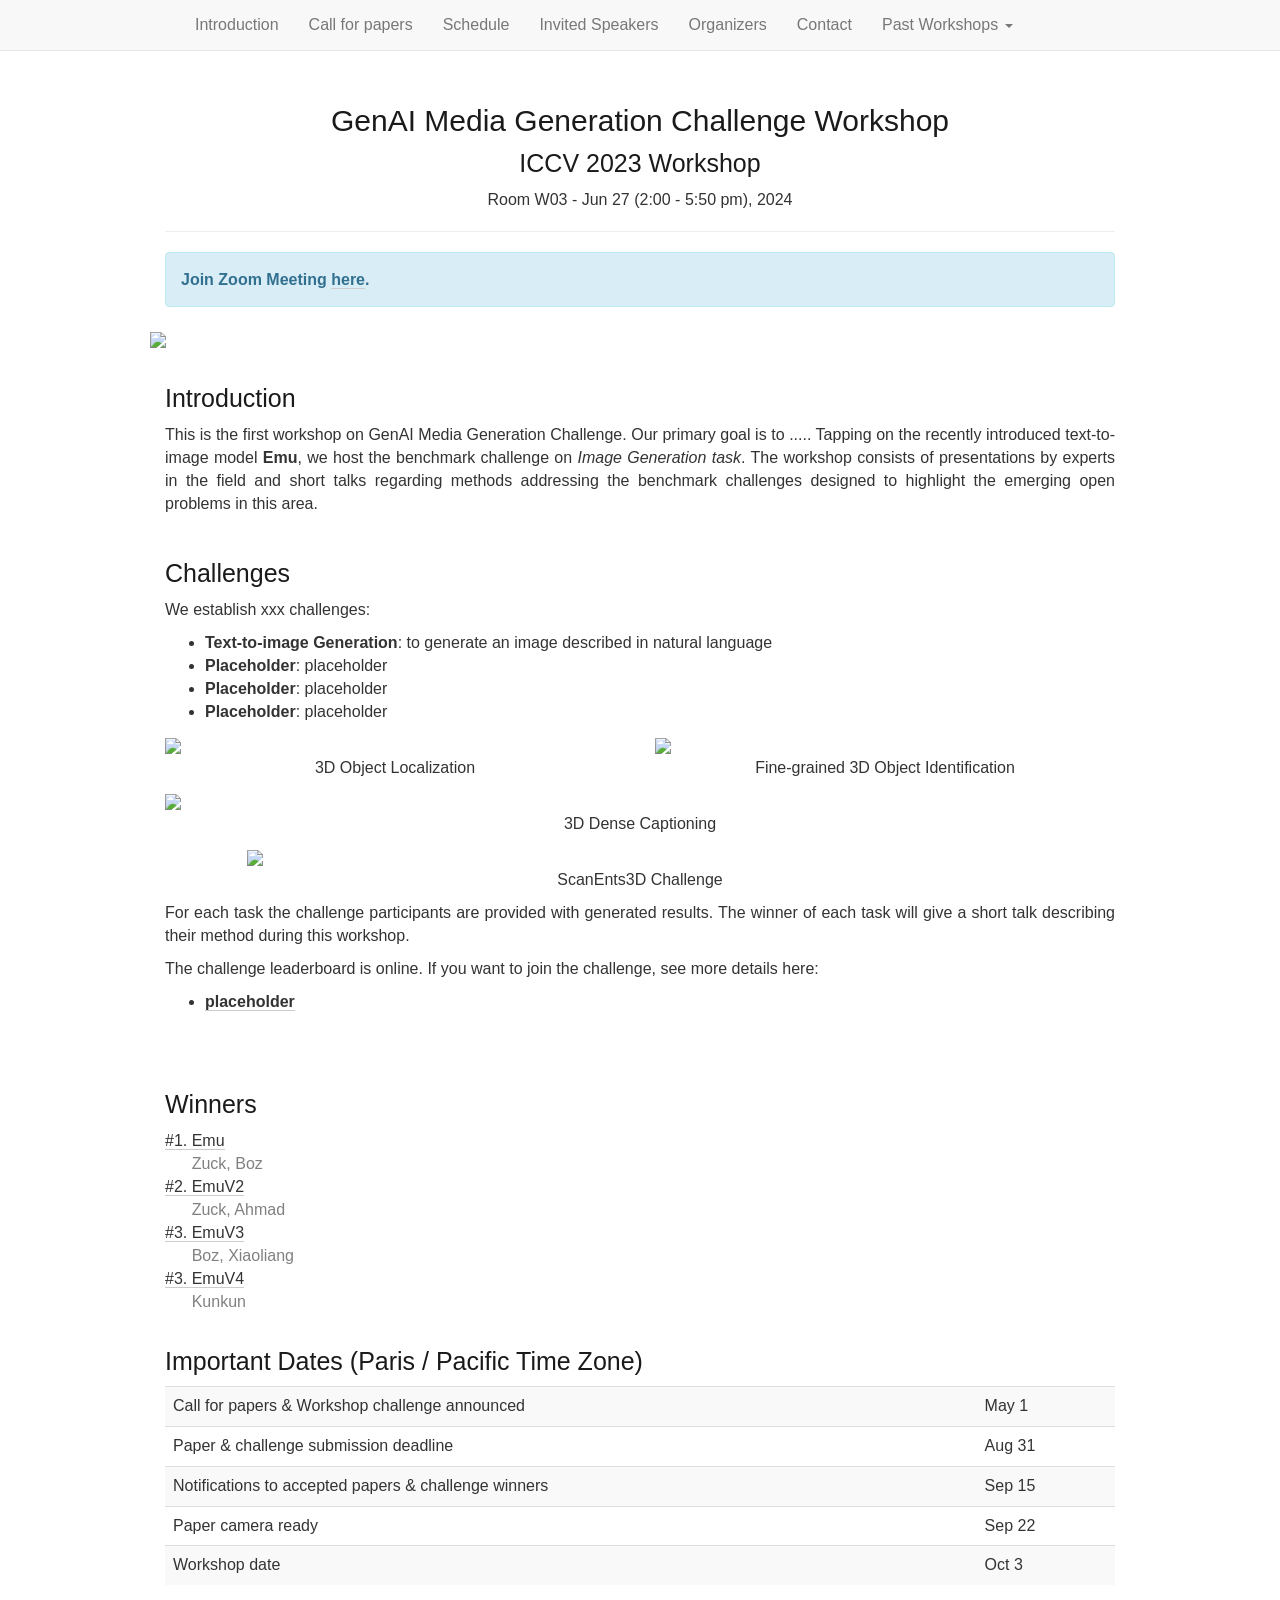
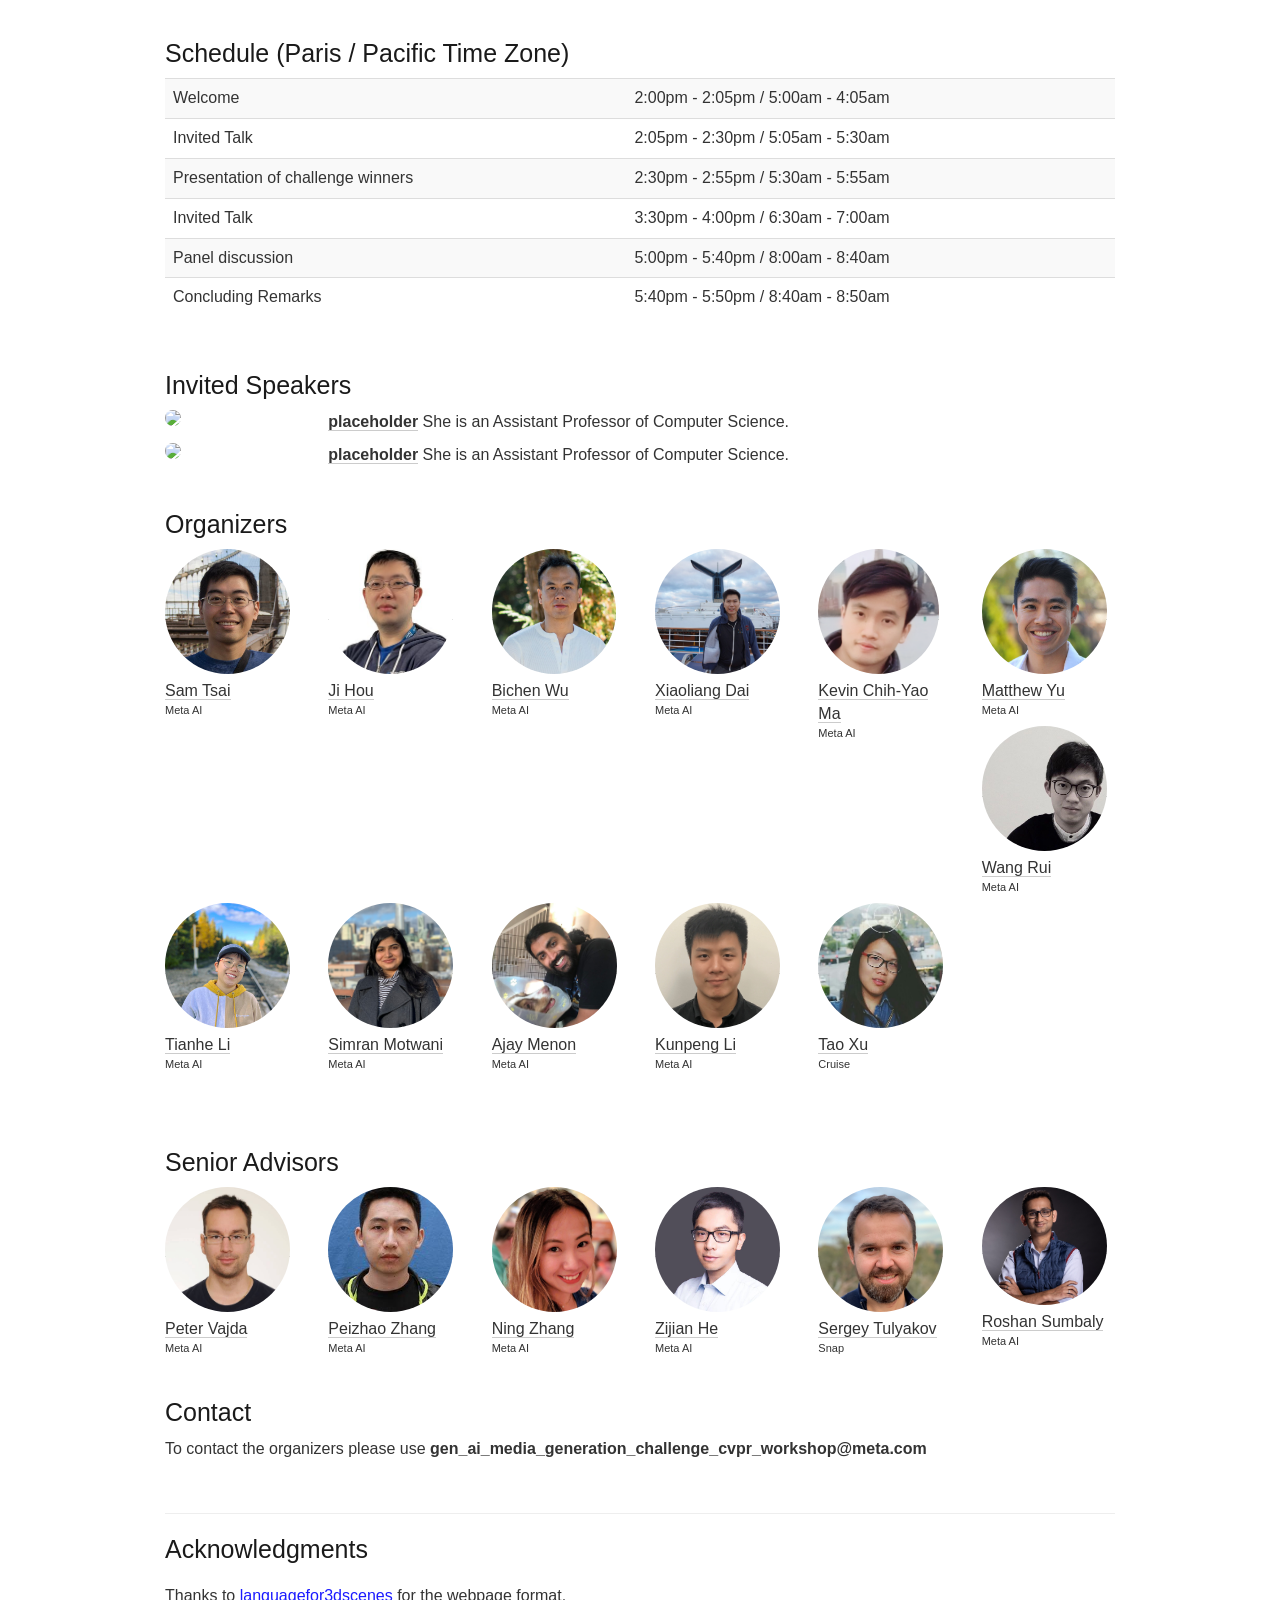
==== commit 58289564: "add people photos" ====
--- a/genai_eval/index.html
+++ b/genai_eval/index.html
@@ -120,21 +120,6 @@
   </div>
 </div>
 
-
-<!-- <div class="col-xs-6 col-sm-6 col-md-6 col-lg-6">
-  <img src="static/img/site/a.png">
-</div>
-
-<div class="col-xs-6 col-sm-6 col-md-6 col-lg-6">
-  <img src="static/img/site/b.png">
-</div>
- -->
-
-
-
-
-
-
 <p><br /></p>
 <div class="row" id="intro">
   <div class="col-xs-12">
@@ -227,47 +212,22 @@
 
 <p><br /></p>
 
+
+<p><br /></p>
 <div class="row" id="cfp">
   <div class="col-xs-12">
-    <h2>Call For xxx</h2>
-  </div>
-</div>
-<div class="row">
-  <div class="col-xs-12">
-      <p>
-        <span style="font-weight:500;">Call for xxxx:</span> :
-      </p>
-      <ul>
-        <li>3D Visual Grounding</li>
-        <li>3D Dense Captioning</li>
-
-      </ul>
-      <p>
-        <span style="font-weight:500;">Submission:</span> We encourage submissions of up to 8 pages, excluding references and acknowledgements.
-
-      </p>
-  </div>
-</div>
-
-<p><br /></p>
-<div class="row" id="cfp">
-  <div class="col-xs-12">
-    <h2>Accepted Papers</h2>
+    <h2>Winners</h2>
   </div>
 </div>
 <div class="row">
   <div class="col-md-12">
     <table>
       <tbody>
-      <tr><td><a href="https://arxiv.org/abs/2212.01558">#1. PartSLIP: Low-Shot Part Segmentation for 3D Point Clouds via Pretrained Image-Language Models</a><br>&nbsp;&nbsp;&nbsp;&nbsp;&nbsp;&nbsp;<font color="gray">Minghua Liu, Yinhao Zhu, Hong Cai, Shizhong Han, Zhan Ling, Fatih Porikli, Hao Su</font></td></tr>
-      <tr><td><a href="https://arxiv.org/abs/2112.08359">#2. 3D Question Answering</a><br>&nbsp;&nbsp;&nbsp;&nbsp;&nbsp;&nbsp;<font color="gray">Shuquan Ye, Dongdong Chen, Songfang Han, Jing Liao</font></td></tr>
-      <tr><td><a href="https://arxiv.org/abs/2211.11682">#3. PointCLIP V2: Prompting CLIP and GPT for Powerful 3D Open-world Learning</a><br>&nbsp;&nbsp;&nbsp;&nbsp;&nbsp;&nbsp;<font color="gray">Xiangyang Zhu, Renrui Zhang, Bowei He, Ziyu Guo, Ziyao Zeng, Zipeng Qin, Shanghang Zhang, Peng Gao</font></td> </tr>
-      <tr><td><a href="https://arxiv.org/abs/2211.16312">#4. PLA: Language-Driven Open-Vocabulary 3D Scene Understanding</a> <br>&nbsp;&nbsp;&nbsp;&nbsp;&nbsp;&nbsp;<font color="gray">Runyu Ding, Jihan Yang, Chuhui Xue, Wenqing Zhang, Song Bai, Xiaojuan Qi</font></td></tr>
-      <tr><td><a href="https://arxiv.org/abs/2303.16894">#5. ViewRefer: Grasp the Multi-view Knowledge for 3D Visual Grounding</a><br>&nbsp;&nbsp;&nbsp;&nbsp;&nbsp;&nbsp;<font color="gray">Zoey Guo, Yiwen Tang, Ray Zhang, Dong Wang, Zhigang Wang, Bin Zhao, Xuelong Li</font></td></tr>
-      <tr><td><a href="https://arxiv.org/abs/2211.15654">#6.  OpenScene: 3D Scene Understanding with Open Vocabularies</a> <br>&nbsp;&nbsp;&nbsp;&nbsp;&nbsp;&nbsp;<font color="gray">Songyou Peng, Kyle Genova, Chiyu "Max" Jiang, Andrea Tagliasacchi, Marc Pollefeys, Thomas Funkhouser</font></td></tr>
-      <tr><td><a href="https://openaccess.thecvf.com/content/ICCV2023/papers/Kurita_RefEgo_Referring_Expression_Comprehension_Dataset_from_First-Person_Perception_of_Ego4D_ICCV_2023_paper.pdf">#7. RefEgo: Referring Expression Comprehension Dataset from First-Person Perception of Ego4D </a> <br>&nbsp;&nbsp;&nbsp;&nbsp;&nbsp;&nbsp;<font color="gray">Shuhei Kurita, Naoki Katsura, Eri Onami</font></td></tr>
-      <tr><td><a href="https://arxiv.org/abs/2303.12236">#8. SALAD: Part-Level Latent Diffusion for 3D Shape Generation and Manipulation</a> <br>&nbsp;&nbsp;&nbsp;&nbsp;&nbsp;&nbsp;<font color="gray">Juil Koo, Seungwoo Yoo, Minh Hieu Nguyen, Minhyuk Sung</font></td></tr>
-      <tr><td><a href="https://3d-vista.github.io">#9. 3D-VisTA: Pre-trained Transformer for 3D Vision and Text Alignment</a> <br>&nbsp;&nbsp;&nbsp;&nbsp;&nbsp;&nbsp;<font color="gray">Ziyu Zhu, Xiaojian Ma, Yixin Chen, Zhidong Deng, Siyuan Huang, Qing Li</font></td></tr>
+      <tr><td><a href="https://arxiv.org/abs/2212.01558">#1. Emu</a><br>&nbsp;&nbsp;&nbsp;&nbsp;&nbsp;&nbsp;<font color="gray">Zuck, Boz</font></td></tr>
+      <tr><td><a href="https://arxiv.org/abs/2112.08359">#2. EmuV2</a><br>&nbsp;&nbsp;&nbsp;&nbsp;&nbsp;&nbsp;<font color="gray">Zuck, Ahmad</font></td></tr>
+      <tr><td><a href="https://arxiv.org/abs/2211.11682">#3. EmuV3</a><br>&nbsp;&nbsp;&nbsp;&nbsp;&nbsp;&nbsp;<font color="gray">Boz, Xiaoliang</font></td> </tr>
+      <tr><td><a href="https://arxiv.org/abs/2211.11682">#3. EmuV4</a><br>&nbsp;&nbsp;&nbsp;&nbsp;&nbsp;&nbsp;<font color="gray">Kunkun</font></td> </tr>
+
     </tbody></table>
   </div>
 
@@ -471,7 +431,7 @@
 
   <div class="col-xs-2">
     <a href="">
-      <img class="people-pic" src="static/img/people/simran_motwani" />
+      <img class="people-pic" src="static/img/people/simran_motwani.jpg" />
     </a>
     <div class="people-name">
       <a href="">Simran Motwani</a>
@@ -614,7 +574,7 @@
 <div class="row">
   <div class="col-xs-12">
     <p>
-      Thanks to <span style="color:#1a1aff;font-weight:400;"> <a href="https://visualdialog.org/">visualdialog.org</a></span> for the webpage format.
+      Thanks to <span style="color:#1a1aff;font-weight:400;"> <a href="https://languagefor3dscenes.github.io/">languagefor3dscenes</a></span> for the webpage format.
     </p>
   </div>
 </div>
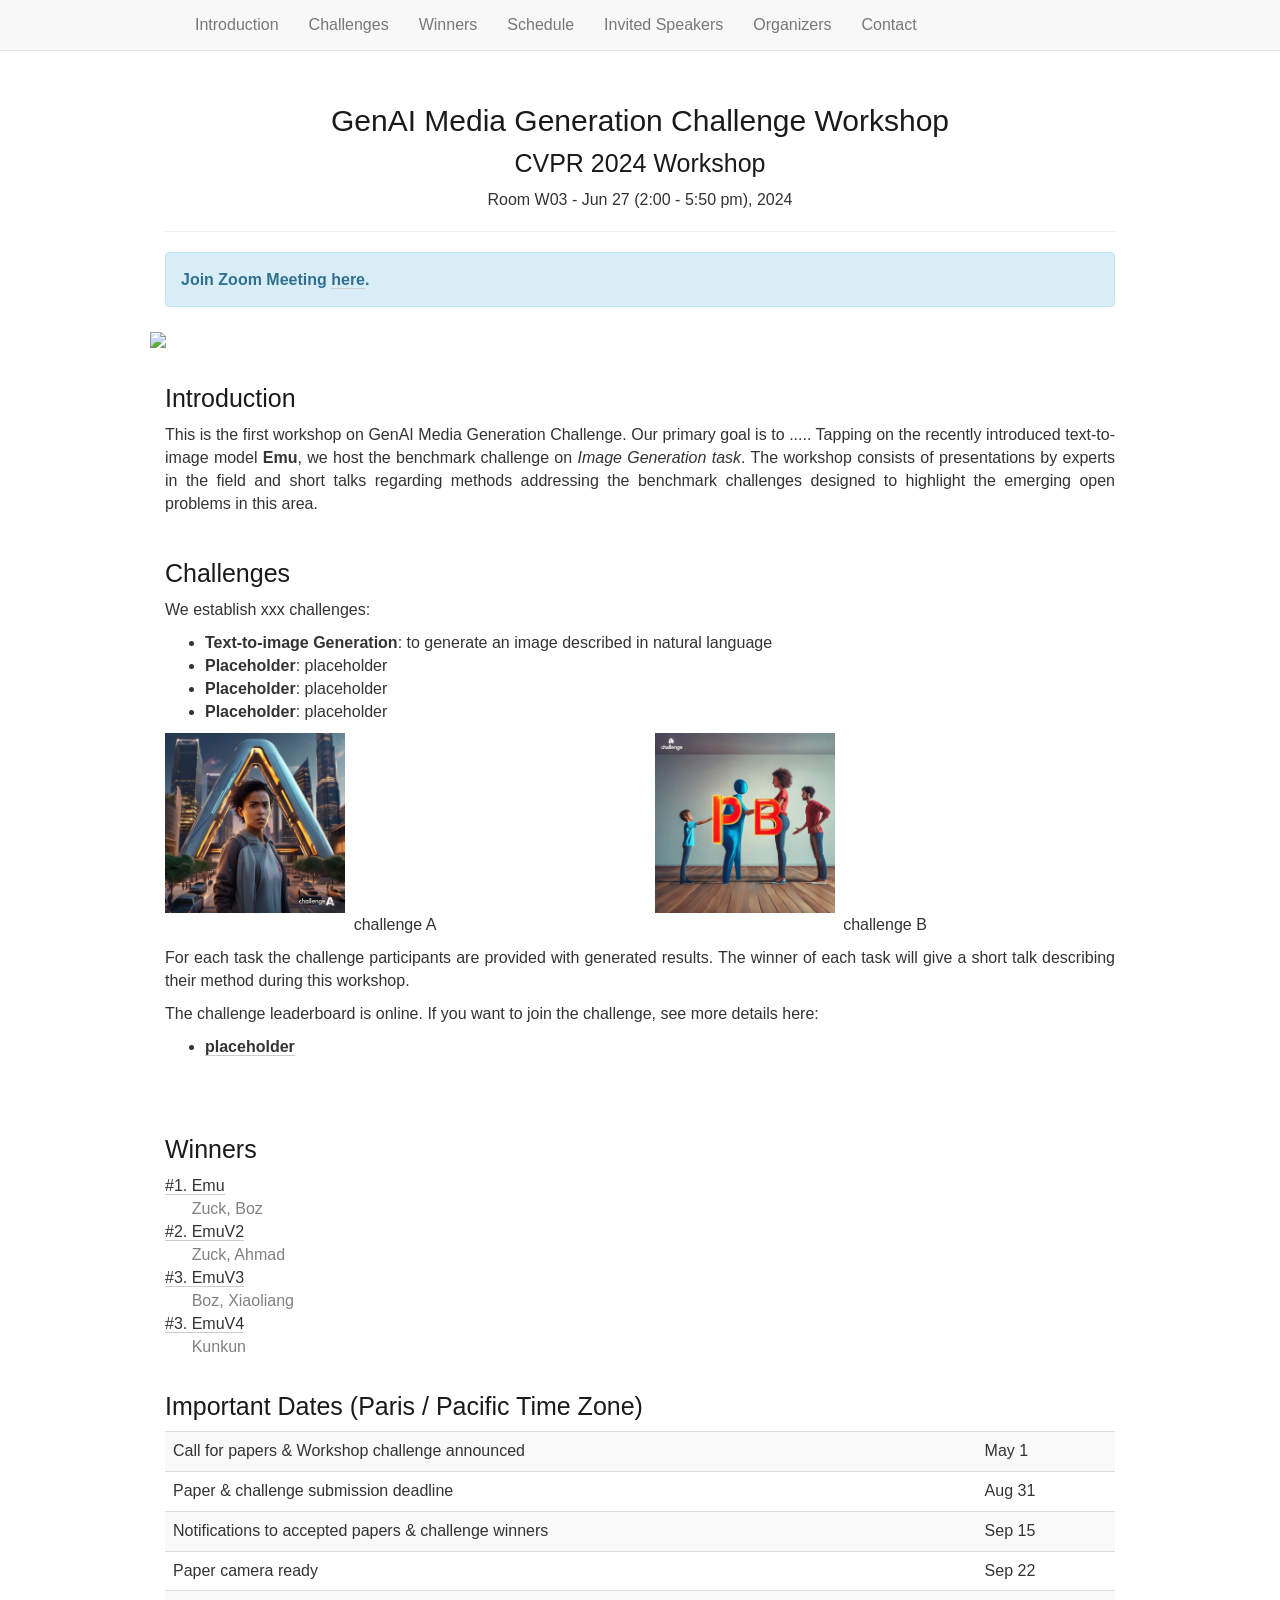
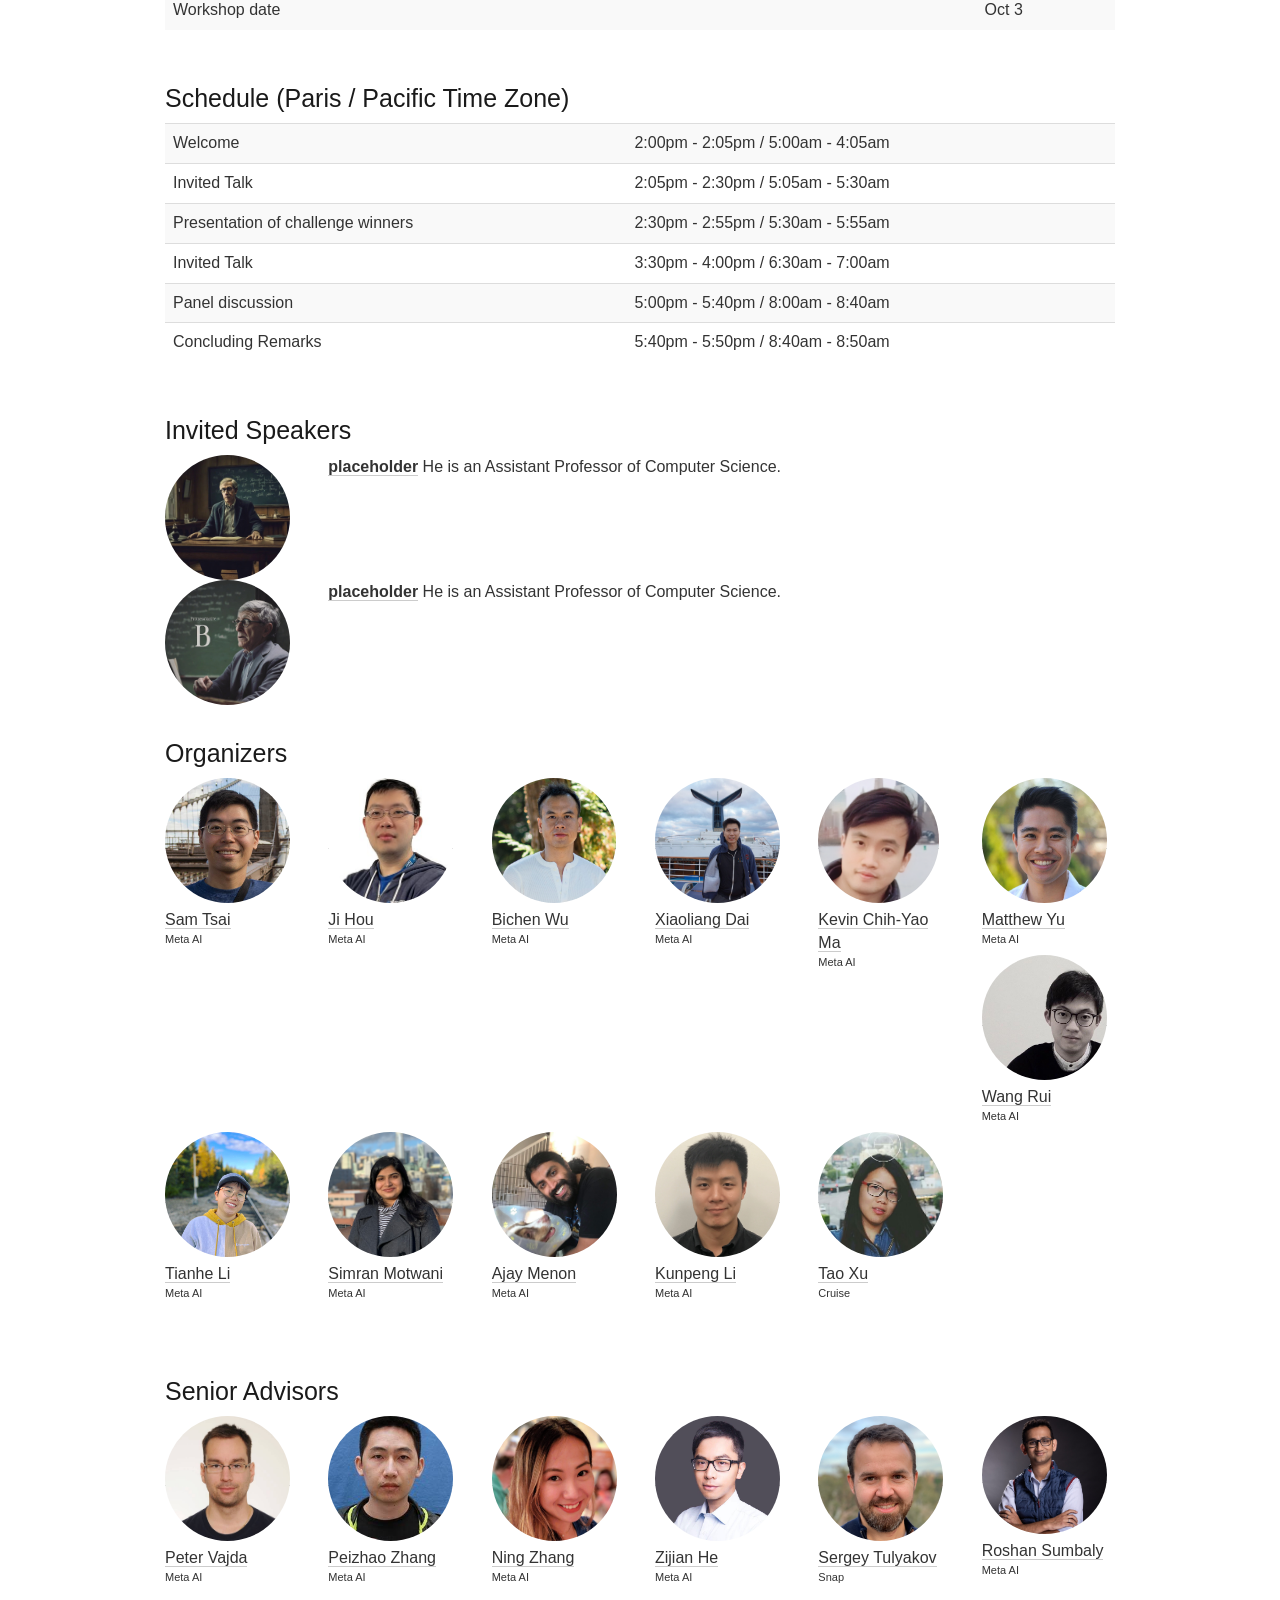
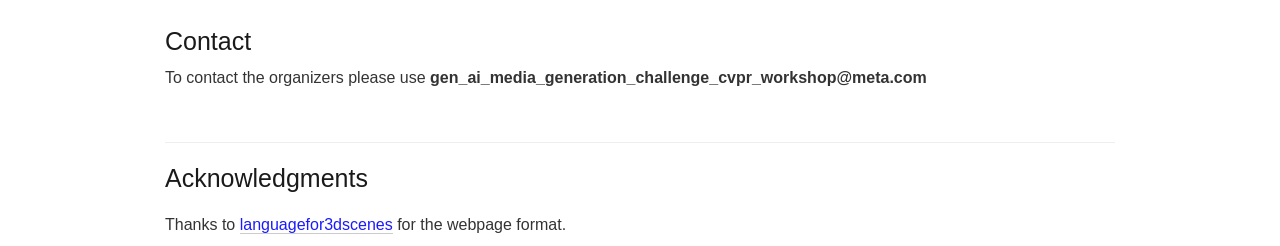
==== commit acfc7595: "add people photos" ====
--- a/genai_eval/index.html
+++ b/genai_eval/index.html
@@ -69,18 +69,20 @@
     <div class="navbar-collapse collapse" id="navbar-main">
       <ul class="nav navbar-nav">
         <li><a href="#intro">Introduction</a></li>
-        <li><a href="#cfp">Call for papers</a></li>
+        <li><a href="#challenges">Challenges</a></li>
+        <li><a href="#winners">Winners</a></li>
         <li><a href="#dates">Schedule</a></li>
         <li><a href="#speakers">Invited Speakers</a></li>
         <li><a href="#organizers">Organizers</a></li>
         <li><a href="#contact">Contact</a></li>
-        <li class="dropdown">
+        <!-- <li class="dropdown">
           <a href="#" class="dropdown-toggle" data-toggle="dropdown" role="button" aria-haspopup="true" aria-expanded="false">Past Workshops <span class="caret"></span></a>
           <ul class="dropdown-menu">
             <li><a href="../CVPR2021/index.html" target="__blank">CVPR 2021</a></li>
             <li><a href="../ECCV2022/" target="__blank">ECCV 2022</a></li>
           </ul>
         </li>
+      -->
       </ul>
     </div>
 
@@ -94,7 +96,7 @@
 <div class="row">
   <div class="col-xs-12">
     <center><h1>GenAI Media Generation Challenge Workshop</h1></center>
-    <center><h2>ICCV 2023 Workshop</h2></center>
+    <center><h2>CVPR 2024 Workshop</h2></center>
     <center>Room W03 - Jun 27 (2:00 - 5:50 pm), 2024</center>
   </div>
 </div>
@@ -102,11 +104,7 @@
 <hr />
 
 
-<!-- <br>
-  <center>
-  <h1 style="color:red"><a href="https://www.youtube.com/watch?v=gyJDGrbLknI">The <b>video recording</b> of this workshop is here!</a></h1>
-  </center>
-<br> -->
+
 
 <div class="alert alert-info" role="alert">
   <b>Join Zoom Meeting  <a href="https://kaust.zoom.us/j/95818223470">here</a>.</b>
@@ -166,29 +164,13 @@
 
     <div class="row" id="tasks">
       <div class="col-md-6">
-        <img src="static/img/site/localization.jpg" height="180px" />
-        <p style="text-align: center;">3D Object Localization</p>
+        <img src="static/img/site/chA.jpeg" height="180px" />
+        <p style="text-align: center;">challenge A</p>
       </div>
       <div class="col-md-6">
-        <img src="static/img/site/identification.png" height="180px"/>
-        <p style="text-align: center;">Fine-grained 3D Object Identification</p>
+        <img src="static/img/site/chB.jpeg" height="180px"/>
+        <p style="text-align: center;">challenge B</p>
       </div>
-    </div>
-
-    <div class="row" id="tasksB">
-      <div class="col-md-12" style="align-content: center;">
-        <img src="static/img/site/captioning.jpg" />
-        <p style="text-align: center;">3D Dense Captioning</p>
-      </div>
-    </div>
-
-    <div class="row" id="tasksC">
-      <div class="col-md-1"></div>
-      <div class="col-md-10">
-        <img src="static/img/site/scanents3d.png" />
-        <p style="text-align: center;">ScanEnts3D Challenge</p>
-      </div>
-      <div class="col-md-1"></div>
     </div>
 
 
@@ -214,7 +196,7 @@
 
 
 <p><br /></p>
-<div class="row" id="cfp">
+<div class="row" id="winners">
   <div class="col-xs-12">
     <h2>Winners</h2>
   </div>
@@ -318,22 +300,22 @@
 
 <div class="row">
   <div class="col-md-2">
-    <a href="https://people.cs.uchicago.edu/~ranahanocka/"><img class="people-pic" style="float:left;margin-right:50px;" src="static/img/people/rana.jpg" /></a>
+    <a href=""><img class="people-pic" style="float:left;margin-right:50px;" src="static/img/people/profA.jpeg" /></a>
   </div>
   <div class="col-md-10">
     <p>
-      <b><a href="https://people.cs.uchicago.edu/~ranahanocka/">placeholder</a></b> She is an Assistant Professor of Computer Science.
+      <b><a href="">placeholder</a></b> He is an Assistant Professor of Computer Science.
     </p>
   </div>
 </div>
 
 <div class="row">
   <div class="col-md-2">
-    <a href="https://people.cs.uchicago.edu/~ranahanocka/"><img class="people-pic" style="float:left;margin-right:50px;" src="static/img/people/rana.jpg" /></a>
+    <a href=""><img class="people-pic" style="float:left;margin-right:50px;" src="static/img/people/profB.jpeg" /></a>
   </div>
   <div class="col-md-10">
     <p>
-      <b><a href="https://people.cs.uchicago.edu/~ranahanocka/">placeholder</a></b> She is an Assistant Professor of Computer Science.
+      <b><a href="">placeholder</a></b> He is an Assistant Professor of Computer Science.
     </p>
   </div>
 </div>
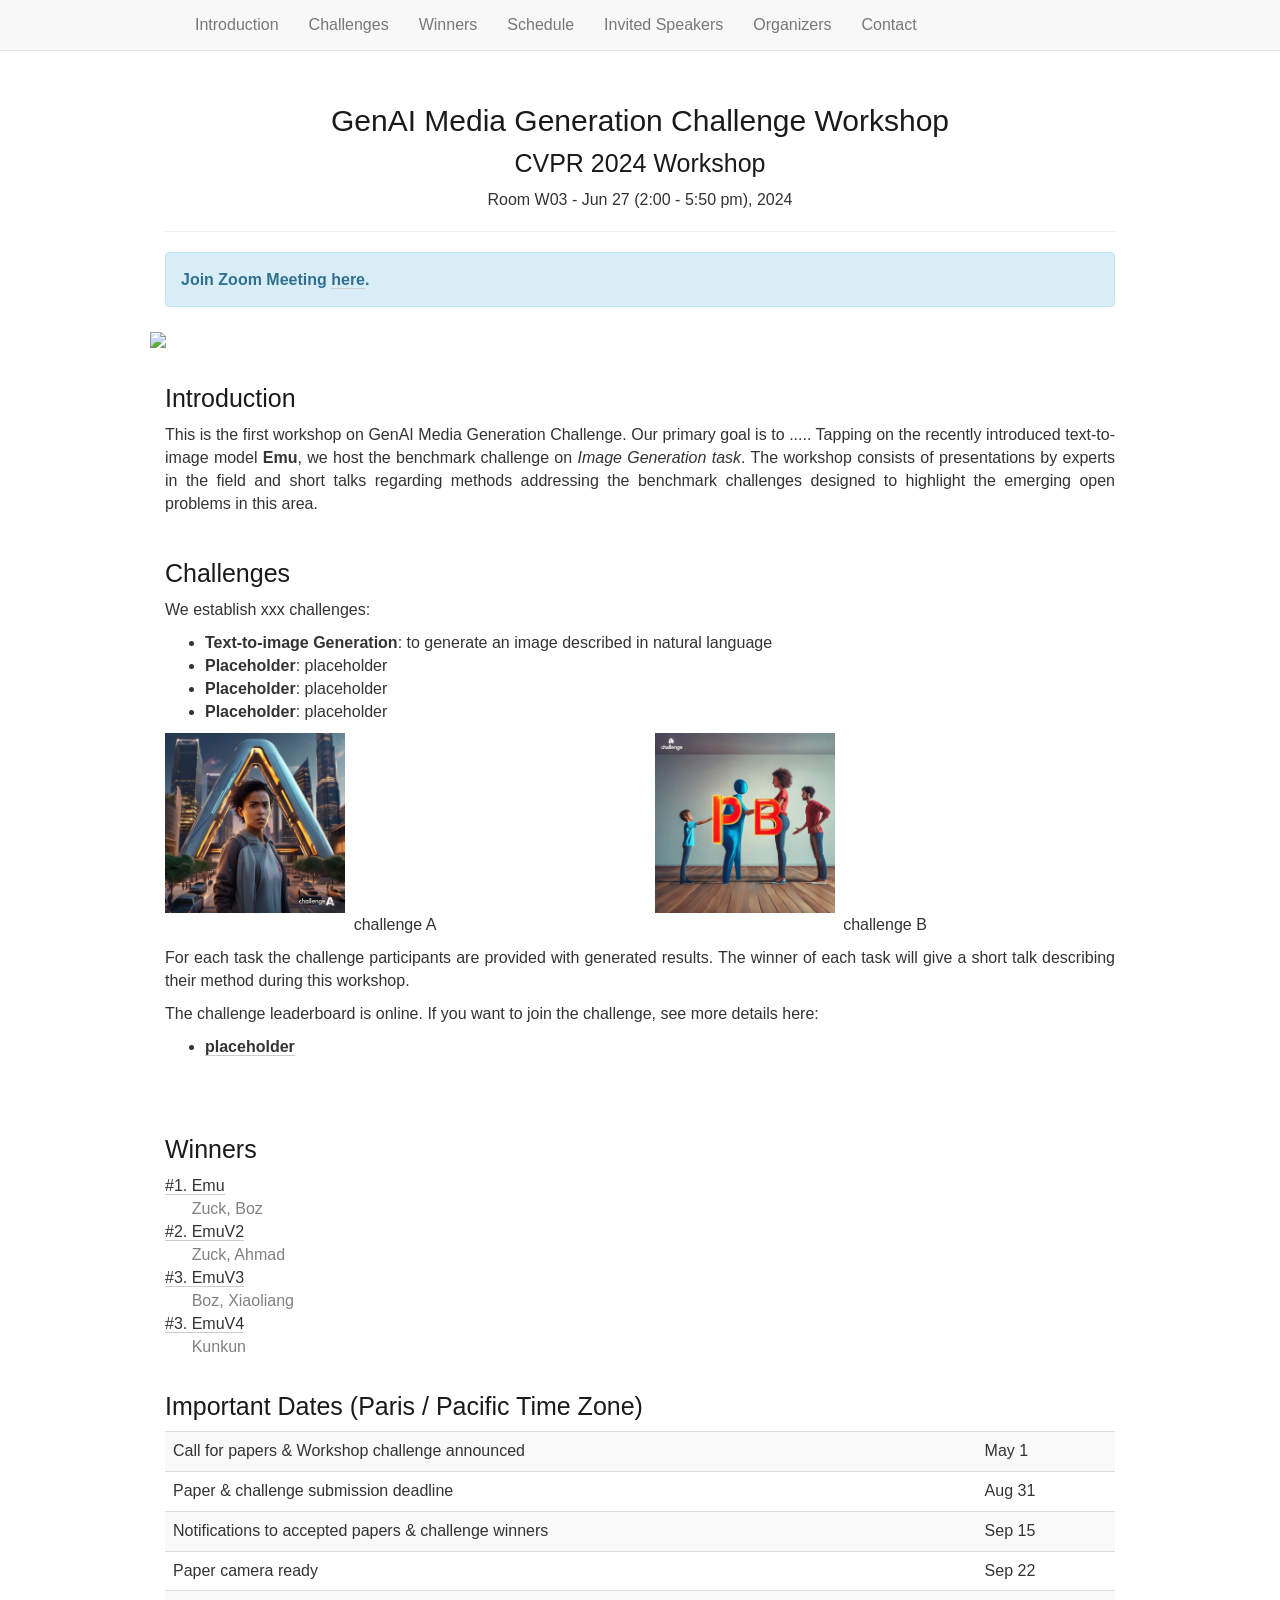
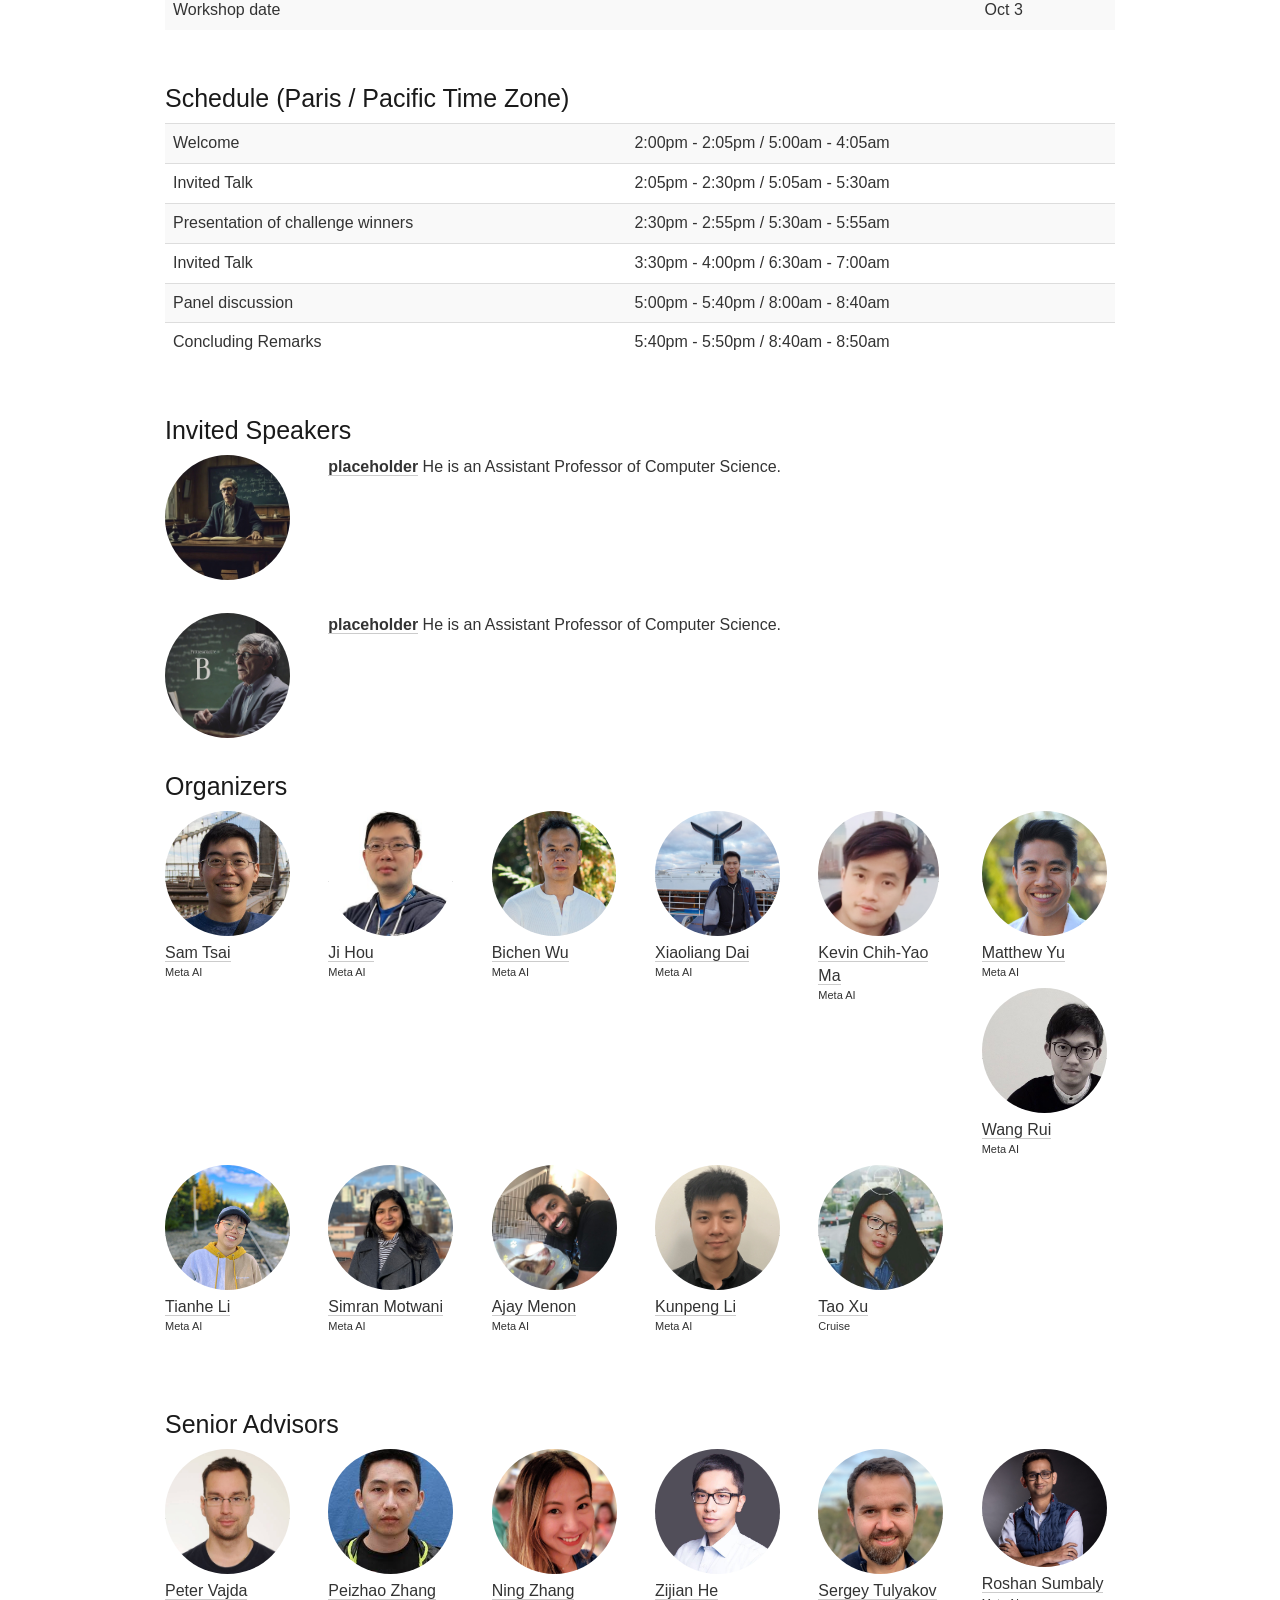
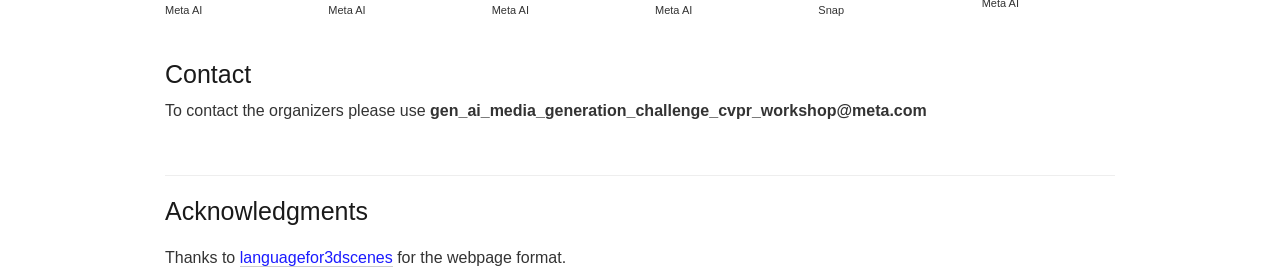
==== commit 594328e9: "add people photos" ====
--- a/genai_eval/index.html
+++ b/genai_eval/index.html
@@ -114,7 +114,7 @@
 
 <div class="row" id="teaser">
     <div>
-    <img src="static/img/site/emu.png" style="width: 100%; height: auto;"/>
+    <img src="static/img/site/emu.png" style="width: 90%; height: auto;"/>
   </div>
 </div>
 
@@ -309,6 +309,8 @@
   </div>
 </div>
 
+<p><br /></p>
+
 <div class="row">
   <div class="col-md-2">
     <a href=""><img class="people-pic" style="float:left;margin-right:50px;" src="static/img/people/profB.jpeg" /></a>
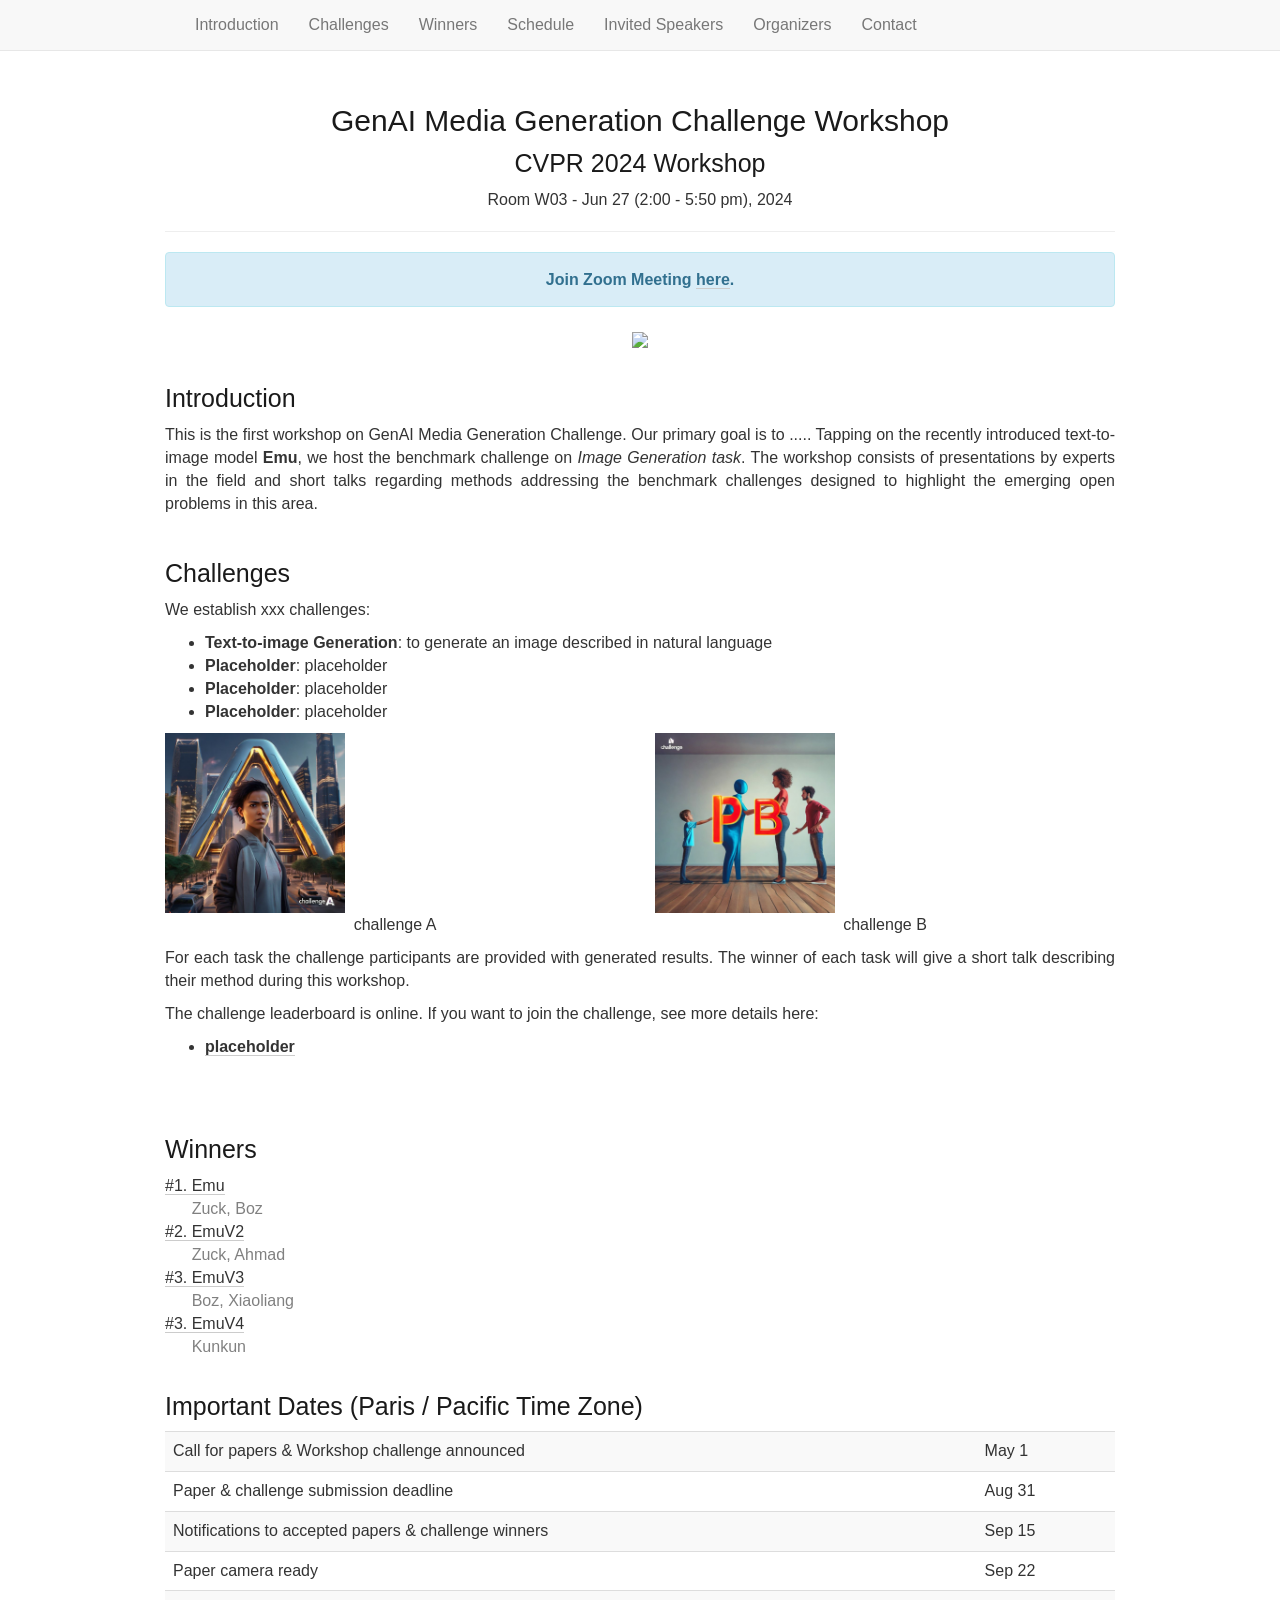
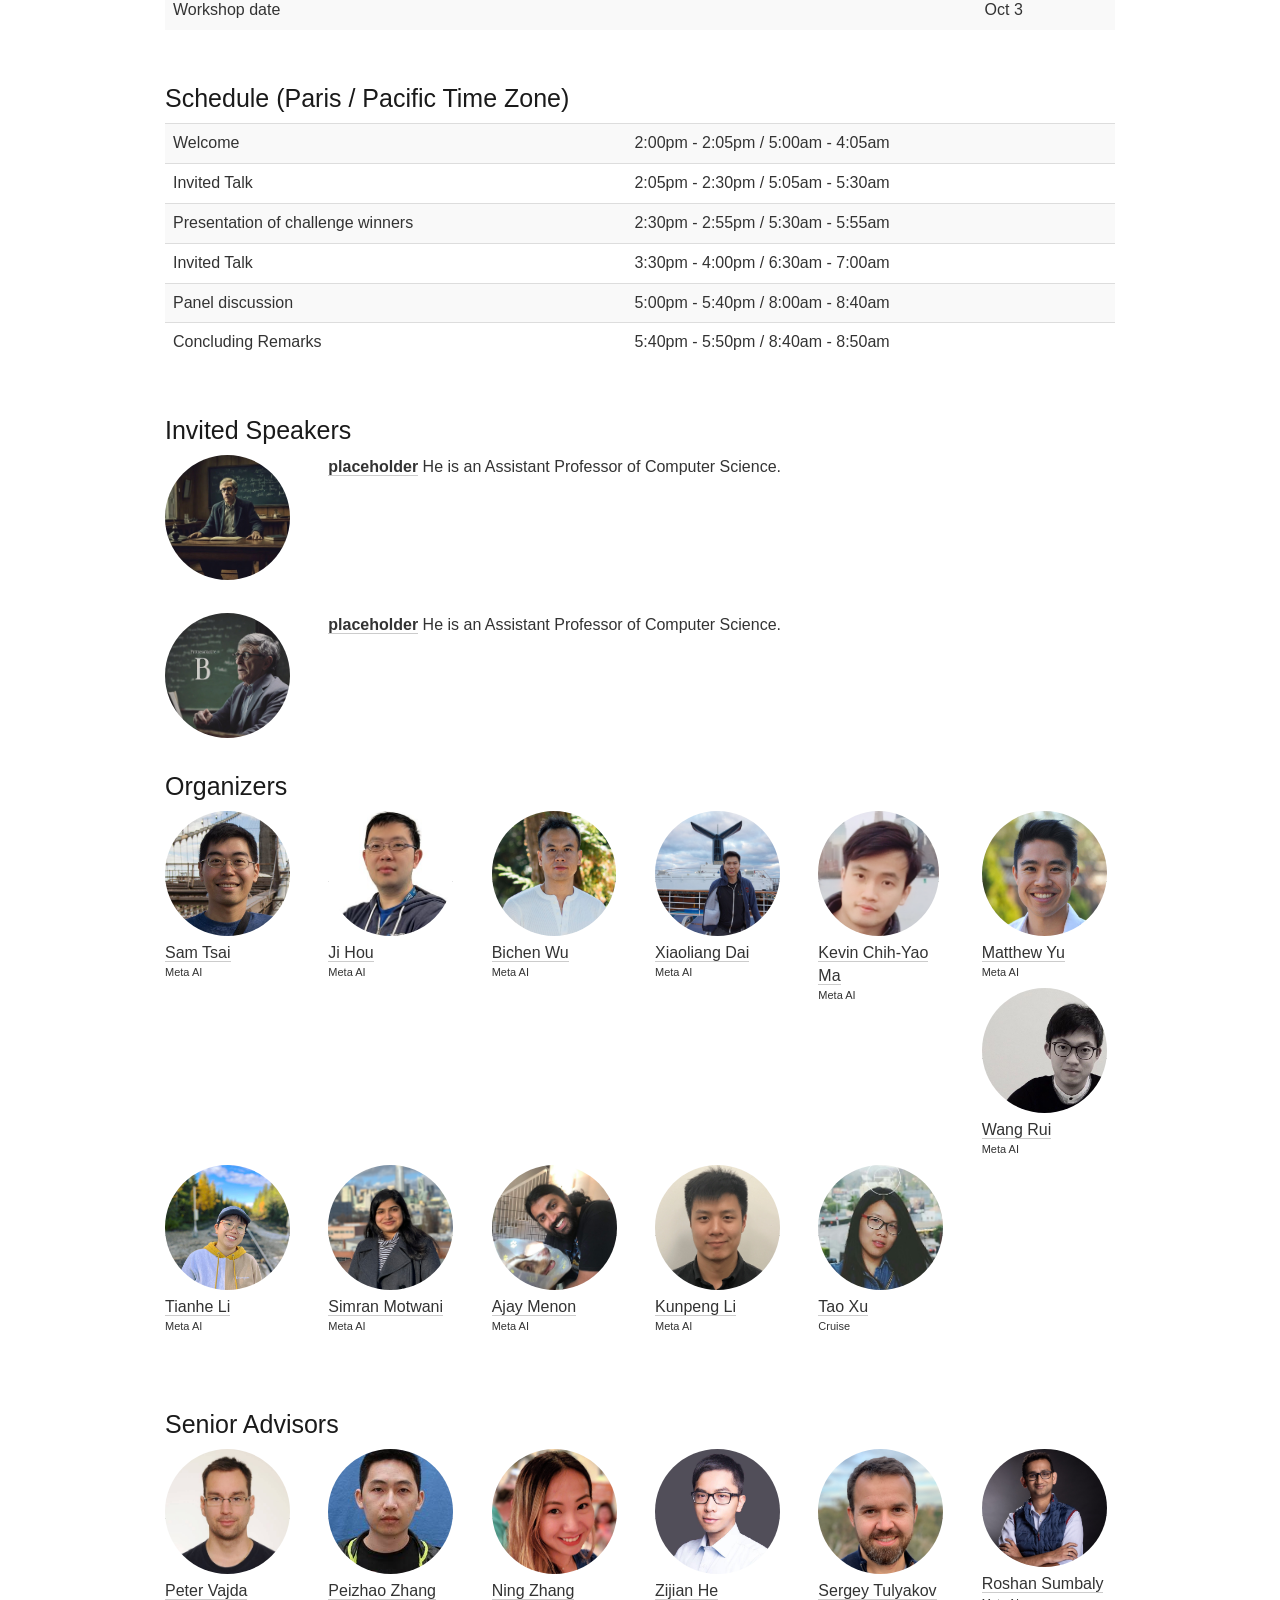
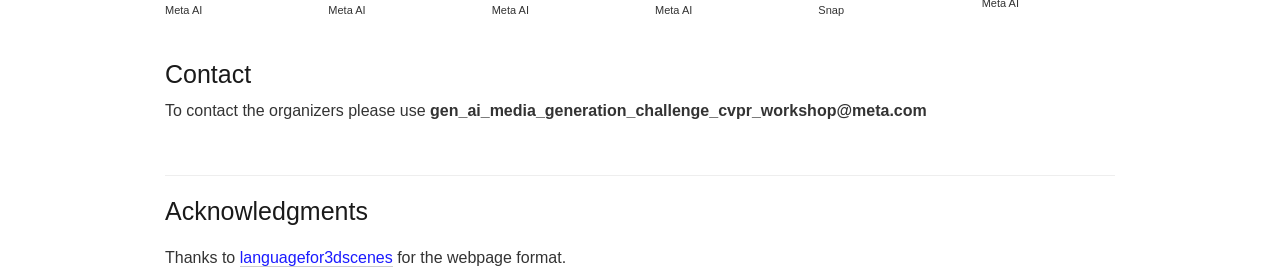
==== commit 73733d53: "add people photos" ====
--- a/genai_eval/index.html
+++ b/genai_eval/index.html
@@ -105,16 +105,15 @@
 
 
 
-
 <div class="alert alert-info" role="alert">
-  <b>Join Zoom Meeting  <a href="https://kaust.zoom.us/j/95818223470">here</a>.</b>
+  <center><b>Join Zoom Meeting  <a href="">here</a>.</b></center>
 </div>
 
 
 
 <div class="row" id="teaser">
     <div>
-    <img src="static/img/site/emu.png" style="width: 90%; height: auto;"/>
+    <center><img src="static/img/site/emu.png" style="width: 90%; height: auto;"/></center>
   </div>
 </div>
 
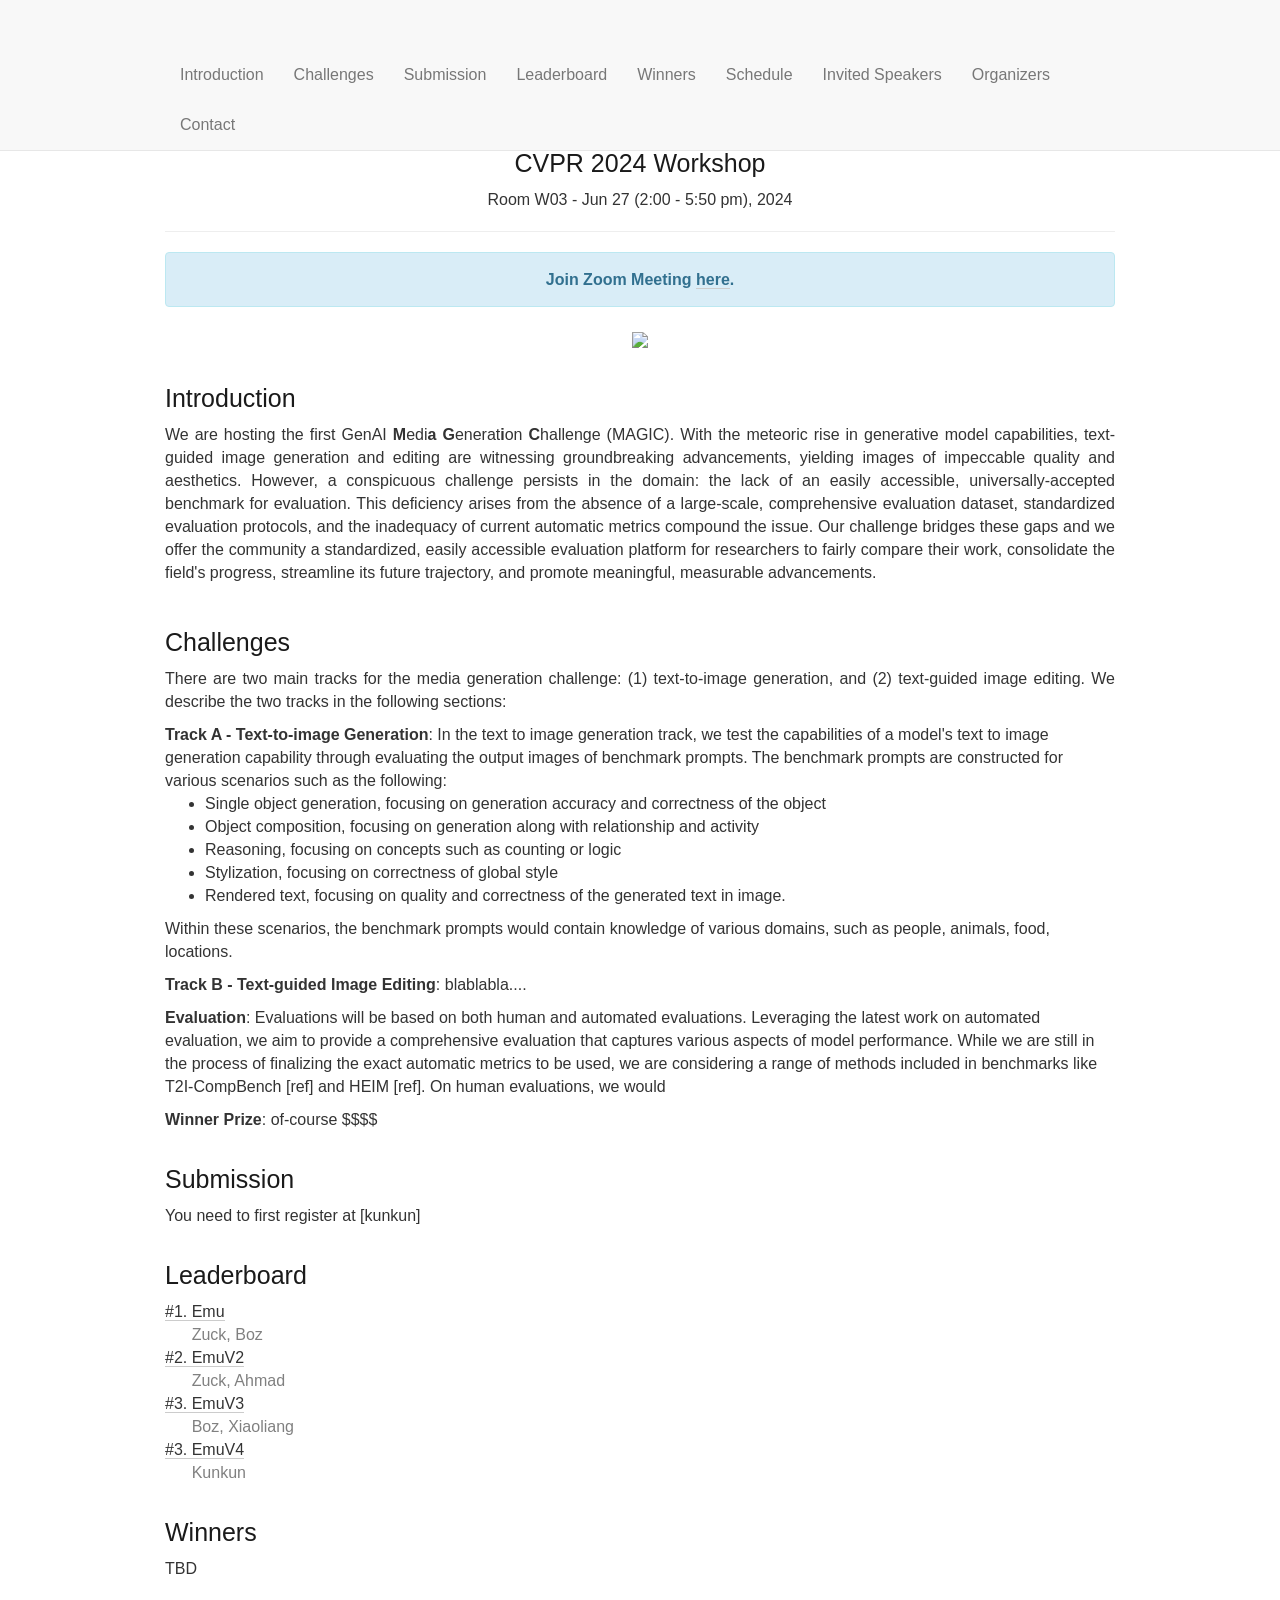
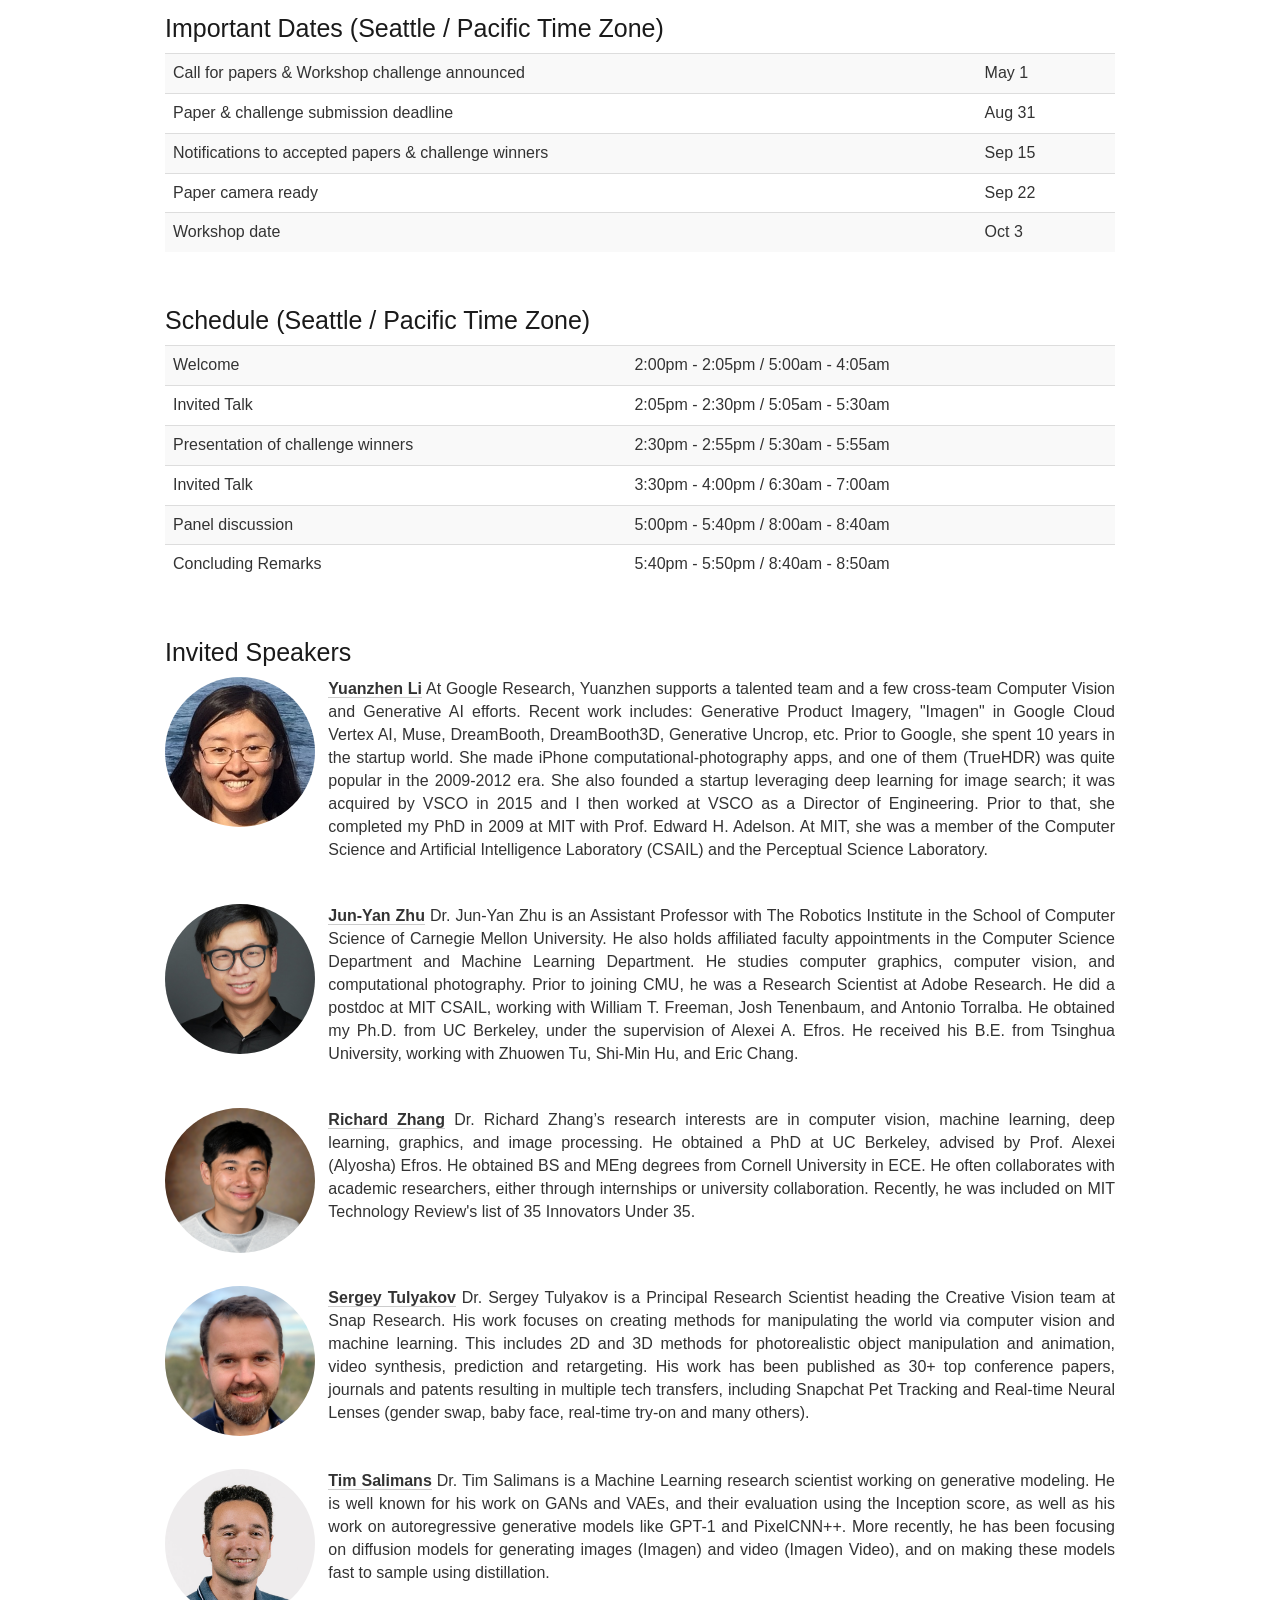
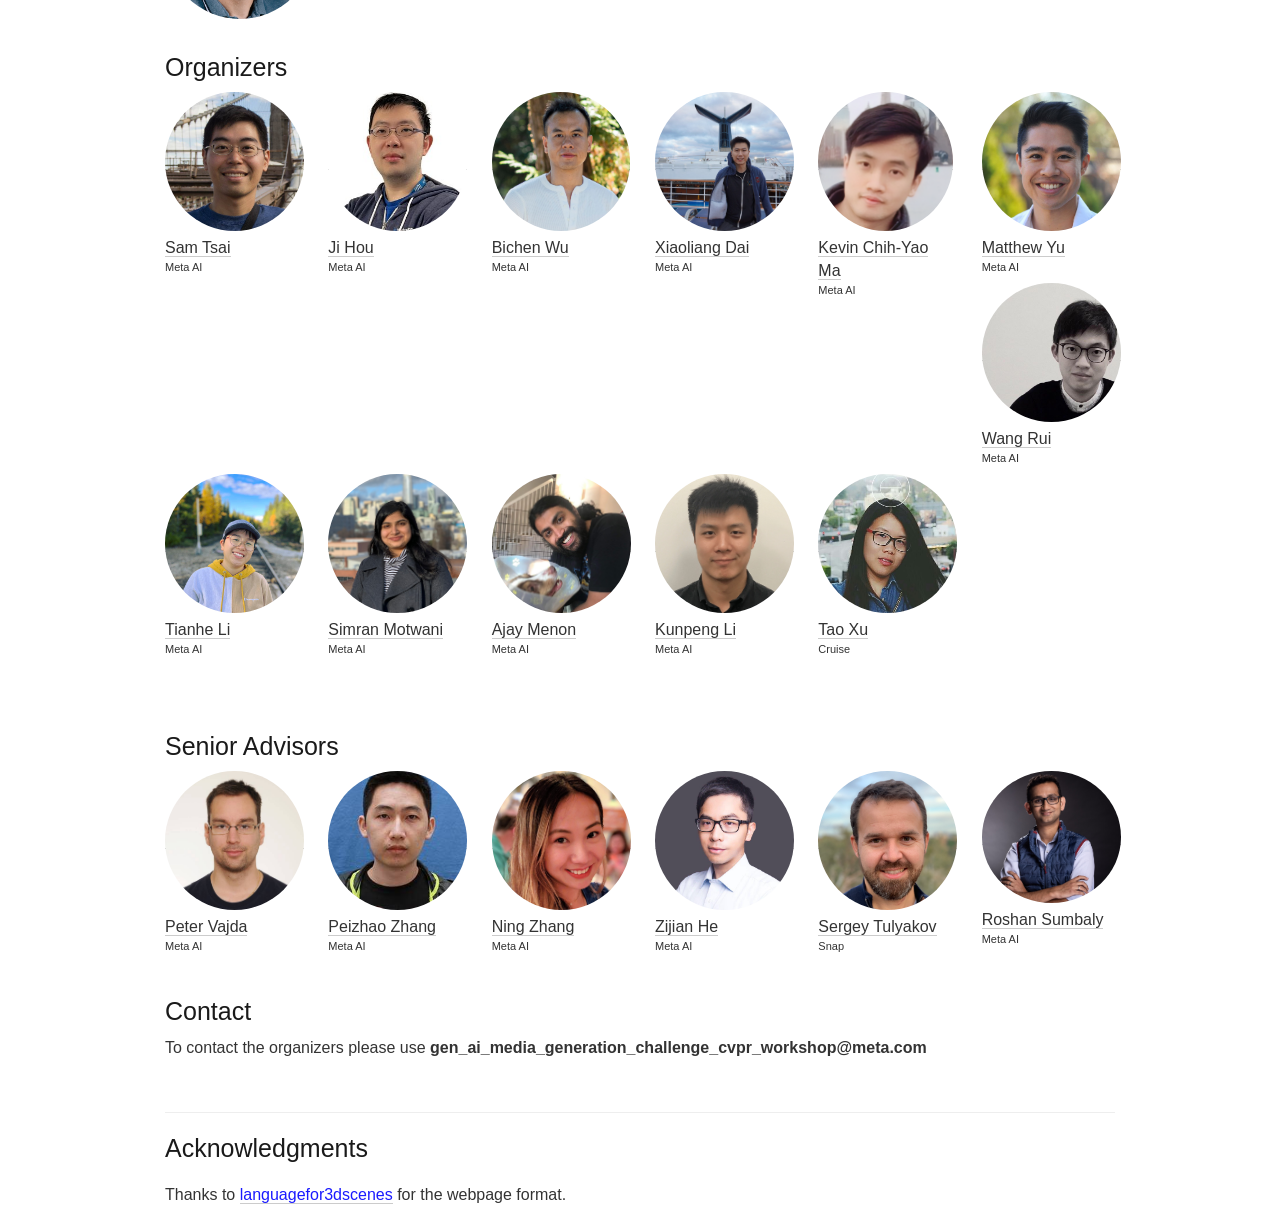
==== commit b8b5a3f0: "add people photos" ====
--- a/genai_eval/index.html
+++ b/genai_eval/index.html
@@ -15,17 +15,17 @@
 
   <!--Open Graph Related Stuff-->
   <meta property="og:title" content="GenAI Media Generation Challenge Workshop"/>
-  <meta property="og:url" content="https://languagefor3dscenes.github.io/ICCV2023"/>
-  <meta property="og:description" content="Language for 3D Scenes, ECCV 2022 Workshop"/>
-  <meta property="og:site_name" content="Language for 3D Scenes Workshop"/>
-  <meta property="og:image" content="https://languagefor3dscenes.github.io/ICCV2023/static/img/site/teaser.jpg"/>
+  <meta property="og:url" content="https://sekunde.github.io/genai_eval"/>
+  <meta property="og:description" content="GenAI Media Generation Challenge, CVPR 2024 Workshop"/>
+  <meta property="og:site_name" content="GenAI Media Generation Challenge Workshop"/>
+  <meta property="og:image" content="https://sekunde.github.io/genai_eval/static/img/site/teaser.jpg"/>
 
   <!--Twitter Card Stuff-->
   <meta name="twitter:card" content="summary_large_image"/>
-  <meta name="twitter:title" content="Language for 3D Scenes Workshop"/>
-  <meta name="twitter:image" content="https://languagefor3dscenes.github.io/ICCV2023/static/img/site/teaser.jpg">
-  <meta name="twitter:url" content="https://languagefor3dscenes.github.io/ICCV2023"/>
-  <meta name="twitter:description" content="Language for 3D Scenes, ECCV 2022 Workshop"/>
+  <meta name="twitter:title" content="GenAI Media Generation Challenge Workshop"/>
+  <meta name="twitter:image" content="https://sekunde.github.io/genai_eval/static/img/site/teaser.jpg">
+  <meta name="twitter:url" content="https://sekunde.github.io/genai_eval"/>
+  <meta name="twitter:description" content="GenAI Media Generation Challenge, CVPR 2024 Workshop"/>
 
   <!-- CSS  -->
   <link rel="stylesheet" href="https://maxcdn.bootstrapcdn.com/bootstrap/3.3.5/css/bootstrap.min.css">
@@ -41,8 +41,17 @@
   <style>
 
     .people-pic {
-      max-width: 125px;
-      max-height: 125px;
+      max-width: 139px;
+      max-height: 139px;
+      /*width:300px;*/
+      /*height:300px;*/
+      object-fit: cover;
+      border-radius: 50%;
+  }
+
+    .speaker-pic {
+      max-width: 150px;
+      max-height: 150px;
       /*width:300px;*/
       /*height:300px;*/
       object-fit: cover;
@@ -70,6 +79,8 @@
       <ul class="nav navbar-nav">
         <li><a href="#intro">Introduction</a></li>
         <li><a href="#challenges">Challenges</a></li>
+        <li><a href="#submission">Submission</a></li>
+        <li><a href="#leaderborad">Leaderboard</a></li>
         <li><a href="#winners">Winners</a></li>
         <li><a href="#dates">Schedule</a></li>
         <li><a href="#speakers">Invited Speakers</a></li>
@@ -126,7 +137,12 @@
 <div class="row">
   <div class="col-xs-12">
     <p>
-      This is the first workshop on GenAI Media Generation Challenge. Our primary goal is to ..... Tapping on the recently introduced text-to-image model <b>Emu</b>, we host the benchmark challenge on <i>Image Generation task</i>. The workshop consists of presentations by experts in the field and short talks regarding methods addressing the benchmark challenges designed to highlight the emerging open problems in this area.
+      We are hosting the first GenAI <b>M</b>edi<b>a</b> <b>G</b>enerat<b>i</b>on <b>C</b>hallenge (MAGIC). With the meteoric rise in generative model capabilities,
+      text-guided image generation and editing are witnessing groundbreaking advancements, yielding images of impeccable quality and aesthetics.
+      However, a conspicuous challenge persists in the domain: the lack of an easily accessible, universally-accepted benchmark for evaluation.
+      This deficiency arises from the absence of a large-scale, comprehensive evaluation dataset, standardized evaluation protocols, and the inadequacy of current automatic metrics compound the issue.
+      Our challenge bridges these gaps and we offer the community a standardized, easily accessible evaluation platform for researchers to fairly compare their work,
+      consolidate the field's progress, streamline its future trajectory, and promote meaningful, measurable advancements.
     </p>
   </div>
 </div>
@@ -140,64 +156,60 @@
 <div class="row">
   <div class="col-xs-12">
     <p>
-      We establish xxx challenges:
+      There are two main tracks for the media generation challenge: (1) text-to-image generation, and (2) text-guided image editing. We describe the two tracks in the following sections:
     </p>
+        <strong>Track A - Text-to-image Generation</strong>: In the text to image generation track, we test the capabilities of a model's text to image generation capability through evaluating the output images of benchmark prompts.
+        The benchmark prompts are constructed for various scenarios such as the following:
     <ul>
 
       <li>
-        <strong>Text-to-image Generation</strong>: to generate an image described in natural language
+        Single object generation, focusing on generation accuracy and correctness of the object
       </li>
-
       <li>
-        <strong>Placeholder</strong>: placeholder
+        Object composition, focusing on generation along with relationship and activity
       </li>
-
       <li>
-        <strong>Placeholder</strong>: placeholder
+        Reasoning, focusing on concepts such as counting or logic
       </li>
-
       <li>
-        <strong>Placeholder</strong>: placeholder
+        Stylization, focusing on correctness of global style
+      </li>
+      <li>
+        Rendered text, focusing on quality and correctness of the generated text in image.
+      </li>
       </li>
     </ul>
-
-    <div class="row" id="tasks">
-      <div class="col-md-6">
-        <img src="static/img/site/chA.jpeg" height="180px" />
-        <p style="text-align: center;">challenge A</p>
-      </div>
-      <div class="col-md-6">
-        <img src="static/img/site/chB.jpeg" height="180px"/>
-        <p style="text-align: center;">challenge B</p>
-      </div>
-    </div>
-
-
-
-    <p>
-      For each task the challenge participants are provided with generated results. The winner of each task will give a short talk describing their method during this workshop.
-      <!-- In addition to the public train-val-test split, benchmarking is done on a hidden test set whose raw data can be downloaded without annotations;
-      in order to participate in the benchmark, the predictions on the hidden test set are uploaded to the evaluation server, where they are evaluated.        -->
-    </p>
-
-    <p>
-      The challenge leaderboard is online. If you want to join the challenge, see more details here:
-    </p>
-    <ul>
-      <li>
-        <strong><b><a href="https://kaldir.vc.in.tum.de/scanrefer_benchmark/benchmark_localization">placeholder</a></b></strong>
-      </li>
-    </ul>
-  </div>
-</div>
-
-<p><br /></p>
-
-
-<p><br /></p>
-<div class="row" id="winners">
-  <div class="col-xs-12">
-    <h2>Winners</h2>
+    Within these scenarios, the benchmark prompts would contain knowledge of various domains, such as people, animals, food, locations.
+
+    <p></p>
+
+    <strong>Track B - Text-guided Image Editing</strong>: blablabla....
+
+
+    <p></p>
+
+
+    <strong>Evaluation</strong>: Evaluations will be based on both human and automated evaluations. Leveraging the latest work on automated evaluation,
+    we aim to provide a comprehensive evaluation that captures various aspects of model performance. While we are still in the process of finalizing the exact automatic metrics to be used,
+     we are considering a range of methods included in benchmarks like  T2I-CompBench [ref] and HEIM [ref]. On human evaluations, we would
+
+    <p></p>
+
+    <strong>Winner Prize</strong>: of-course $$$$
+
+  <p><br /></p>
+<div class="row" id="submission">
+  <div class="col-xs-12">
+    <h2>Submission</h2>
+  </div>
+</div>
+You need to first register at [kunkun]
+
+
+<p><br /></p>
+<div class="row" id="leaderboard">
+  <div class="col-xs-12">
+    <h2>Leaderboard</h2>
   </div>
 </div>
 <div class="row">
@@ -214,11 +226,20 @@
 
 </div>
 
+
+<p><br /></p>
+<div class="row" id="winners">
+  <div class="col-xs-12">
+    <h2>Winners</h2>
+  </div>
+</div>
+TBD
+
 <p><br /></p>
 
 <div class="row" id="dates">
   <div class="col-xs-12">
-    <h2>Important Dates (Paris / Pacific Time Zone)</h2>
+    <h2>Important Dates (Seattle / Pacific Time Zone)</h2>
   </div>
 </div>
 <div class="row">
@@ -254,7 +275,7 @@
 <p><br /></p>
 <div class="row" id="schedule">
   <div class="col-xs-12">
-    <h2>Schedule (Paris / Pacific Time Zone)</h2>
+    <h2>Schedule (Seattle / Pacific Time Zone)</h2>
   </div>
 </div>
 <div class="row">
@@ -299,11 +320,11 @@
 
 <div class="row">
   <div class="col-md-2">
-    <a href=""><img class="people-pic" style="float:left;margin-right:50px;" src="static/img/people/profA.jpeg" /></a>
+    <a href=""><img class="speaker-pic" style="float:left;margin-right:50px" src="static/img/people/yuanzhen_li.jpg" /></a>
   </div>
   <div class="col-md-10">
     <p>
-      <b><a href="">placeholder</a></b> He is an Assistant Professor of Computer Science.
+      <b><a href="https://people.csail.mit.edu/yzli/">Yuanzhen Li</a></b> At Google Research, Yuanzhen supports a talented team and a few cross-team Computer Vision and Generative AI efforts. Recent work includes: Generative Product Imagery, "Imagen" in Google Cloud Vertex AI, Muse, DreamBooth, DreamBooth3D, Generative Uncrop, etc. Prior to Google, she spent 10 years in the startup world. She made iPhone computational-photography apps, and one of them (TrueHDR) was quite popular in the 2009-2012 era. She also founded a startup leveraging deep learning for image search; it was acquired by VSCO in 2015 and I then worked at VSCO as a Director of Engineering. Prior to that, she completed my PhD in 2009 at MIT with Prof. Edward H. Adelson. At MIT, she was a member of the Computer Science and Artificial Intelligence Laboratory (CSAIL) and the Perceptual Science Laboratory.
     </p>
   </div>
 </div>
@@ -312,17 +333,77 @@
 
 <div class="row">
   <div class="col-md-2">
-    <a href=""><img class="people-pic" style="float:left;margin-right:50px;" src="static/img/people/profB.jpeg" /></a>
+    <a href=""><img class="speaker-pic" style="float:left;margin-right:50px;" src="static/img/people/junyan_zhu.jpg" /></a>
   </div>
   <div class="col-md-10">
     <p>
-      <b><a href="">placeholder</a></b> He is an Assistant Professor of Computer Science.
+      <b><a href="https://www.cs.cmu.edu/~junyanz/">Jun-Yan Zhu</a></b> Dr. Jun-Yan Zhu is an Assistant Professor with The Robotics Institute in the School of
+      Computer Science of Carnegie Mellon University. He also holds affiliated faculty
+      appointments in the Computer Science Department and Machine Learning Department.
+      He studies computer graphics, computer vision, and computational photography. Prior to
+      joining CMU, he was a Research Scientist at Adobe Research. He did a postdoc at MIT
+      CSAIL, working with William T. Freeman, Josh Tenenbaum, and Antonio Torralba. He
+      obtained my Ph.D. from UC Berkeley, under the supervision of Alexei A. Efros. He
+      received his B.E. from Tsinghua University, working with Zhuowen Tu, Shi-Min Hu, and
+      Eric Chang.
     </p>
   </div>
 </div>
 
-
-<p><br /></p>
+<p><br /></p>
+
+<div class="row">
+  <div class="col-md-2">
+    <a href=""><img class="speaker-pic" style="float:left;margin-right:50px;" src="static/img/people/richard_zhang.jpg" /></a>
+  </div>
+  <div class="col-md-10">
+    <p>
+      <b><a href="https://richzhang.github.io/">Richard Zhang</a></b> Dr. Richard Zhang’s research interests are in computer vision, machine learning, deep
+      learning, graphics, and image processing. He obtained a PhD at UC Berkeley, advised by
+      Prof. Alexei (Alyosha) Efros. He obtained BS and MEng degrees from Cornell University
+      in ECE. He often collaborates with academic researchers, either through internships or
+      university collaboration. Recently, he was included on MIT Technology Review's list of 35
+      Innovators Under 35.
+  </div>
+</div>
+
+<p><br /></p>
+
+<div class="row">
+  <div class="col-md-2">
+    <a href=""><img class="speaker-pic" style="float:left;margin-right:50px;" src="static/img/people/sergey_tulyakov.jpg" /></a>
+  </div>
+  <div class="col-md-10">
+    <p>
+      <b><a href="http://www.stulyakov.com/">Sergey Tulyakov</a></b> Dr. Sergey Tulyakov is a Principal Research Scientist heading the Creative Vision team at
+      Snap Research. His work focuses on creating methods for manipulating the world via
+      computer vision and machine learning. This includes 2D and 3D methods for
+      photorealistic object manipulation and animation, video synthesis, prediction and
+      retargeting. His work has been published as 30+ top conference papers, journals and
+      patents resulting in multiple tech transfers, including Snapchat Pet Tracking and
+      Real-time Neural Lenses (gender swap, baby face, real-time try-on and many others).
+  </div>
+</div>
+
+<p><br /></p>
+
+<div class="row">
+  <div class="col-md-2">
+    <a href=""><img class="speaker-pic" style="float:left;margin-right:50px;" src="static/img/people/tim_salimans.jpg" /></a>
+  </div>
+  <div class="col-md-10">
+    <p>
+      <b><a href="https://research.google/people/tim-salimans/">Tim Salimans</a></b> Dr. Tim Salimans is a Machine Learning research scientist working on generative
+      modeling. He is well known for his work on GANs and VAEs, and their evaluation using
+      the Inception score, as well as his work on autoregressive generative models like GPT-1
+      and PixelCNN++. More recently, he has been focusing on diffusion models for generating
+      images (Imagen) and video (Imagen Video), and on making these models fast to sample
+      using distillation.
+  </div>
+</div>
+
+<p><br /></p>
+
 
 <div class="row" id="organizers">
   <div class="col-xs-12">
